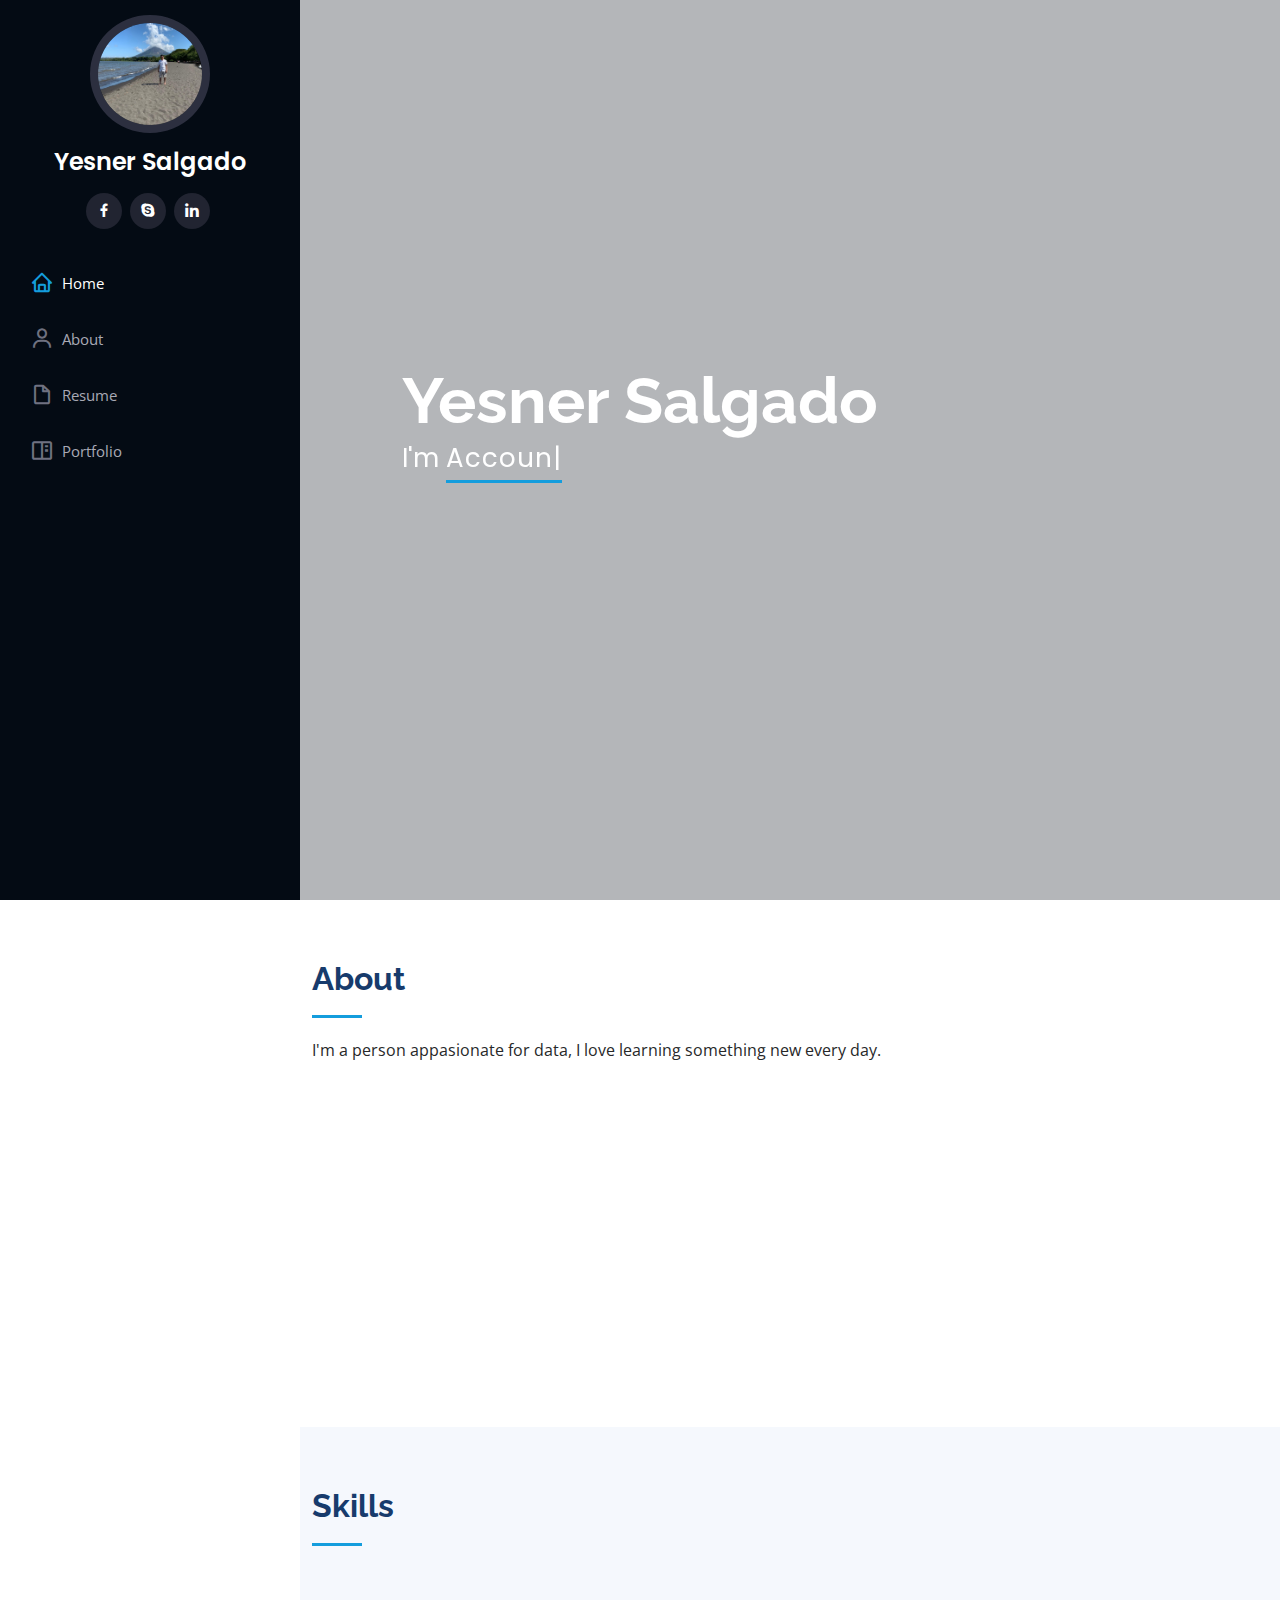
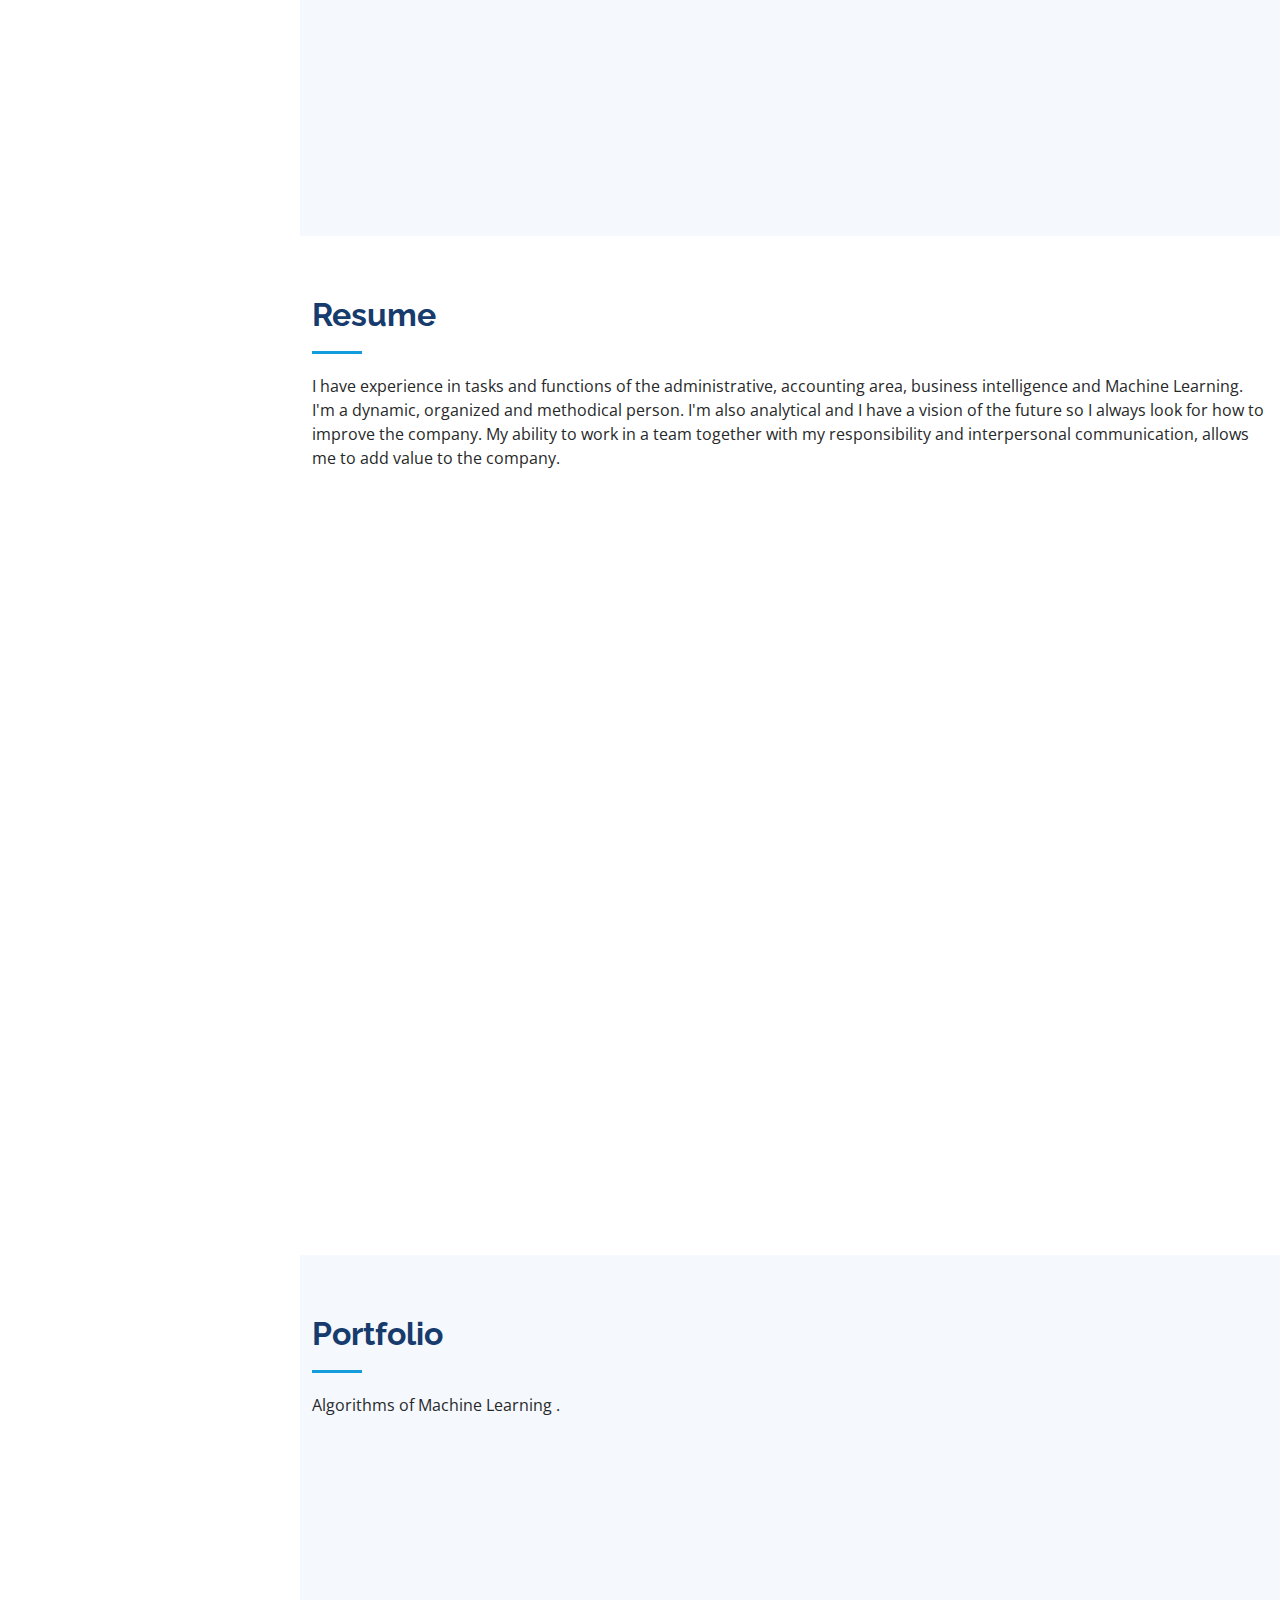
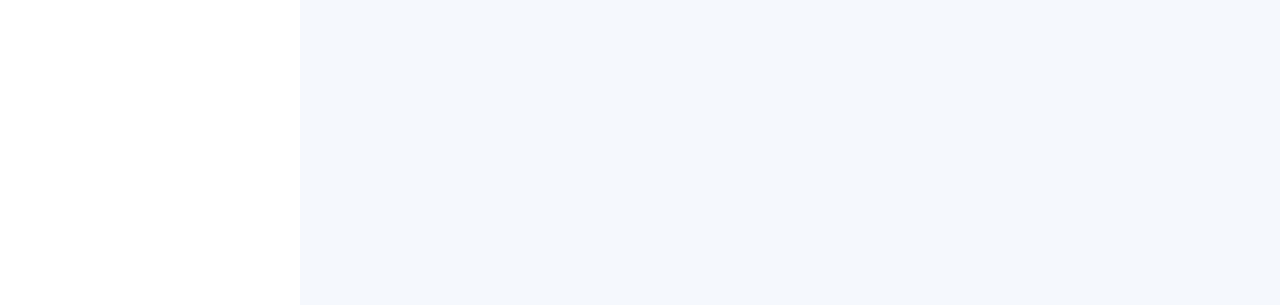
==== index.html @ 68cb4b1d "Blog updated" ====
<!DOCTYPE html>
<html lang="en">

<head>
  <meta charset="utf-8">
  <meta content="width=device-width, initial-scale=1.0" name="viewport">

  <title>Machine Learning with Yesner</title>
  <meta content="" name="description">
  <meta content="" name="keywords">

  <!-- Favicons -->
  <!-- <link href="assets/img/favicon.png" rel="icon">
  <link href="assets/img/apple-touch-icon.png" rel="apple-touch-icon"> -->

  <!-- Google Fonts -->
  <link href="https://fonts.googleapis.com/css?family=Open+Sans:300,300i,400,400i,600,600i,700,700i|Raleway:300,300i,400,400i,500,500i,600,600i,700,700i|Poppins:300,300i,400,400i,500,500i,600,600i,700,700i" rel="stylesheet">

  <!-- Vendor CSS Files -->
  <link href="assets/vendor/aos/aos.css" rel="stylesheet">
  <link href="assets/vendor/bootstrap/css/bootstrap.min.css" rel="stylesheet">
  <link href="assets/vendor/bootstrap-icons/bootstrap-icons.css" rel="stylesheet">
  <link href="assets/vendor/boxicons/css/boxicons.min.css" rel="stylesheet">
  <link href="assets/vendor/glightbox/css/glightbox.min.css" rel="stylesheet">
  <link href="assets/vendor/swiper/swiper-bundle.min.css" rel="stylesheet">

  <!-- Template Main CSS File -->
  <link href="assets/css/style.css" rel="stylesheet">

  <!-- =======================================================
  * Template Name: iPortfolio - v3.7.0
  * Template URL: https://bootstrapmade.com/iportfolio-bootstrap-portfolio-websites-template/
  * Author: BootstrapMade.com
  * License: https://bootstrapmade.com/license/
  ======================================================== -->
</head>

<body>

  <!-- ======= Mobile nav toggle button ======= -->
  <i class="bi bi-list mobile-nav-toggle d-xl-none"></i>

  <!-- ======= Header ======= -->
  <header id="header">
    <div class="d-flex flex-column">

      <div class="profile">
        <img src="assets/img/02.jpg" alt="" class="img-fluid rounded-circle">
        <h1 class="text-light"><a href="index.html">Yesner Salgado</a></h1>
        <div class="social-links mt-3 text-center">
          <!-- <a href="#" class="twitter"><i class="bx bxl-twitter"></i></a> -->
          <a href="https://www.facebook.com/yesalgad/" target="_blank" class="facebook"><i class="bx bxl-facebook"></i></a>
          <!-- <a href="#" class="instagram"><i class="bx bxl-instagram"></i></a> -->
          <a href="live:yesalgado_1" target="_blank" class="google-plus"><i class="bx bxl-skype"></i></a>
          <a href="https://www.linkedin.com/in/yesner-salgado" target="_blank" class="linkedin"><i class="bx bxl-linkedin"></i></a>
        </div>
      </div>

      <nav id="navbar" class="nav-menu navbar">
        <ul>
          <li><a href="#hero" class="nav-link scrollto active"><i class="bx bx-home"></i> <span>Home</span></a></li>
          <li><a href="#about" class="nav-link scrollto"><i class="bx bx-user"></i> <span>About</span></a></li>
          <li><a href="#resume" class="nav-link scrollto"><i class="bx bx-file-blank"></i> <span>Resume</span></a></li>
          <li><a href="#portfolio" class="nav-link scrollto"><i class="bx bx-book-content"></i> <span>Portfolio</span></a></li>
          <!-- <li><a href="#services" class="nav-link scrollto"><i class="bx bx-server"></i> <span>Services</span></a></li> -->
          <!-- <li><a href="#contact" class="nav-link scrollto"><i class="bx bx-envelope"></i> <span>Contact</span></a></li> -->
        </ul>
      </nav><!-- .nav-menu -->
    </div>
  </header><!-- End Header -->

  <!-- ======= Hero Section ======= -->
  <section id="hero" class="d-flex flex-column justify-content-center align-items-center">
    <div class="hero-container" data-aos="fade-in">
      <h1>Yesner Salgado</h1>
      <p>I'm <span class="typed" data-typed-items="Accountant, Data Analyst, Data Scientist Jr"></span></p>
    </div>
  </section><!-- End Hero -->

  <main id="main">

    <!-- ======= About Section ======= -->
    <section id="about" class="about">
      <div class="container">

        <div class="section-title">
          <h2>About</h2>
          <p>I'm a person appasionate for data, I love learning something new every day.</p>
        </div>

        <div class="row">
          <div class="col-lg-4" data-aos="fade-right">
            <img src="assets/img/01.jpg" class="img-fluid" alt="">
          </div>
          <div class="col-lg-8 pt-4 pt-lg-0 content" data-aos="fade-left">
            <h3>Accountant, Data Analyst &amp; Web Developer.</h3>
            <!-- <p class="fst-italic">
              Lorem ipsum dolor sit amet, consectetur adipiscing elit, sed do eiusmod tempor incididunt ut labore et dolore
              magna aliqua.
            </p> -->
            <div class="row">
              <div class="col-lg-6">
                <ul>
                  <!-- <li><i class="bi bi-chevron-right"></i> <strong>Birthday:</strong> <span>1 May 1995</span></li> -->
                  <li><i class="bi bi-chevron-right"></i> <strong>Website:</strong> <span>yesner.github.io/MachineLearning/</span></li>
                  <li><i class="bi bi-chevron-right"></i> <strong>Phone:</strong> <span>+505 57165897</span></li>
                  <li><i class="bi bi-chevron-right"></i> <strong>City:</strong> <span>El Rama, Nicaragua</span></li>
                </ul>
              </div>
              <div class="col-lg-6">
                <ul>
                  <!-- <li><i class="bi bi-chevron-right"></i> <strong>Age:</strong> <span>30</span></li> -->
                  <li><i class="bi bi-chevron-right"></i> <strong>Degree:</strong> <span>Master</span></li>
                  <li><i class="bi bi-chevron-right"></i> <strong>Email:</strong> <span>yesalgado@hotmail.es</span></li>
                  <li><i class="bi bi-chevron-right"></i> <strong>Freelance:</strong> <span>Available</span></li>
                </ul>
              </div>
            </div>
           
          </div>
        </div>

      </div>
    </section><!-- End About Section -->

  
    <!-- ======= Skills Section ======= -->
    <section id="skills" class="skills section-bg">
      <div class="container">

        <div class="section-title">
          <h2>Skills</h2>
          <!-- <p>Magnam dolores commodi suscipit. Necessitatibus eius consequatur ex aliquid fuga eum quidem. Sit sint consectetur velit. Quisquam quos quisquam cupiditate. Et nemo qui impedit suscipit alias ea. Quia fugiat sit in iste officiis commodi quidem hic quas.</p> -->
        </div>

        <div class="row skills-content">

          <div class="col-lg-6" data-aos="fade-up">

            <div class="progress">
              <span class="skill">HTML <i class="val">100%</i></span>
              <div class="progress-bar-wrap">
                <div class="progress-bar" role="progressbar" aria-valuenow="100" aria-valuemin="0" aria-valuemax="100"></div>
              </div>
            </div>

            <div class="progress">
              <span class="skill">CSS <i class="val">90%</i></span>
              <div class="progress-bar-wrap">
                <div class="progress-bar" role="progressbar" aria-valuenow="90" aria-valuemin="0" aria-valuemax="100"></div>
              </div>
            </div>

            <div class="progress">
              <span class="skill">JavaScript <i class="val">75%</i></span>
              <div class="progress-bar-wrap">
                <div class="progress-bar" role="progressbar" aria-valuenow="75" aria-valuemin="0" aria-valuemax="100"></div>
              </div>
            </div>

          </div>

          <div class="col-lg-6" data-aos="fade-up" data-aos-delay="100">

            <div class="progress">
              <span class="skill">PHP <i class="val">75%</i></span>
              <div class="progress-bar-wrap">
                <div class="progress-bar" role="progressbar" aria-valuenow="75" aria-valuemin="0" aria-valuemax="100"></div>
              </div>
            </div>

            <div class="progress">
              <span class="skill">Python <i class="val">75%</i></span>
              <div class="progress-bar-wrap">
                <div class="progress-bar" role="progressbar" aria-valuenow="75" aria-valuemin="0" aria-valuemax="100"></div>
              </div>
            </div>

            <div class="progress">
              <span class="skill">C# <i class="val">75%</i></span>
              <div class="progress-bar-wrap">
                <div class="progress-bar" role="progressbar" aria-valuenow="75" aria-valuemin="0" aria-valuemax="100"></div>
              </div>
            </div>

          </div>

        </div>

      </div>
    </section><!-- End Skills Section -->

    <!-- ======= Resume Section ======= -->
    <section id="resume" class="resume">
      <div class="container">

        <div class="section-title">
          <h2>Resume</h2>
          <p>I have experience in tasks and functions of the administrative, accounting area, business intelligence and Machine Learning. I'm a dynamic, organized and methodical person. I'm also analytical and I have a vision of the future so I always look for how to improve the company. My ability to work in a team together with my responsibility and interpersonal communication, allows me to add value to the company.</p>
        </div>

        <div class="row">
          <div class="col-lg-6" data-aos="fade-up">


            <h3 class="resume-title">Education</h3>
            <div class="resume-item">
              <h4>System's Engineery</h4>
              <h5>2021 - Present</h5>
              <p><em>Universidad Nacional de Ingenieria, Nic</em></p>
              <!-- <p>Quia nobis sequi est occaecati aut. Repudiandae et iusto quae reiciendis et quis Eius vel ratione eius unde vitae rerum voluptates asperiores voluptatem Earum molestiae consequatur neque etlon sader mart dila</p> -->
            </div>
            <div class="resume-item">
              <h4>Posgraduate degree of Artificial Intelligence</h4>
              <h5>2021 - Present</h5>
              <p><em>Universidad Nacional de Ingenieria, Nic</em></p>
              <!-- <p>Quia nobis sequi est occaecati aut. Repudiandae et iusto quae reiciendis et quis Eius vel ratione eius unde vitae rerum voluptates asperiores voluptatem Earum molestiae consequatur neque etlon sader mart dila</p> -->
            </div>
            <div class="resume-item">
              <h4>Web Development</h4>
              <h5>2020 - Present</h5>
              <p><em>Universidad Autonoma de Nicaragua, Nic</em></p>
              <!-- <p>Quia nobis sequi est occaecati aut. Repudiandae et iusto quae reiciendis et quis Eius vel ratione eius unde vitae rerum voluptates asperiores voluptatem Earum molestiae consequatur neque etlon sader mart dila</p> -->
            </div>
            <div class="resume-item">
              <h4>Master of Accounting &amp; Audit</h4>
              <h5>2018 - 2018</h5>
              <p><em>Universidad Martin Lutero, Nic</em></p>
              <!-- <p>Qui deserunt veniam. Et sed aliquam labore tempore sed quisquam iusto autem sit. Ea vero voluptatum qui ut dignissimos deleniti nerada porti sand markend</p> -->
            </div>
            <div class="resume-item">
              <h4>Licenciate degree of Accounting &amp; Finance</h4>
              <h5>2012 - 2017</h5>
              <p><em>Bluefields Indian &amp; Caribbean University, Nic </em></p>
              <!-- <p>Qui deserunt veniam. Et sed aliquam labore tempore sed quisquam iusto autem sit. Ea vero voluptatum qui ut dignissimos deleniti nerada porti sand markend</p> -->
            </div>
       
          </div>
          <div class="col-lg-6" data-aos="fade-up" data-aos-delay="100">
            <h3 class="resume-title">Professional Experience</h3>
            <div class="resume-item">
              <h4>Chief Accountant</h4>
              <h5>2018 - Present</h5>
              <p><em>Empresa Portuaria Nacional, Nic</em></p>
              <ul>
                <!-- <li>Lead in the design, development, and implementation of the graphic, layout, and production communication materials</li>
                <li>Delegate tasks to the 7 members of the design team and provide counsel on all aspects of the project. </li>
                <li>Supervise the assessment of all graphic materials in order to ensure quality and accuracy of the design</li>
                <li>Oversee the efficient use of production project budgets ranging from $2,000 - $25,000</li> -->
              </ul>
            </div>
            <div class="resume-item">
              <h4>Accountant Analyst</h4>
              <h5>2015 - 2018</h5>
              <p><em>Empresa Portuaria Nacional, Nic</em></p>
              <ul>
                <!-- <li>Developed numerous marketing programs (logos, brochures,infographics, presentations, and advertisements).</li>
                <li>Managed up to 5 projects or tasks at a given time while under pressure</li>
                <li>Recommended and consulted with clients on the most appropriate graphic design</li>
                <li>Created 4+ design presentations and proposals a month for clients and account managers</li> -->
              </ul>
            </div>
          </div>
        </div>

      </div>
    </section><!-- End Resume Section -->

    <!-- ======= Portfolio Section ======= -->
    <section id="portfolio" class="portfolio section-bg">
      <div class="container">

        <div class="section-title">
          <h2>Portfolio</h2>
          <p> Algorithms of Machine Learning .</p>
        </div>

        <div class="row portfolio-container" data-aos="fade-up" data-aos-delay="100">

          <div class="col-lg-4 col-md-6 portfolio-item filter-web">
            <div class="portfolio-wrap">
              <center><p>Implementation of a regression algorithm</p></center>
              <img src="assets/img/portfolio/01.jpg" class="img-fluid" alt="">
              <div class="portfolio-links">
                <a href="assets/img/portfolio/01.jpg" data-gallery="portfolioGallery" class="portfolio-lightbox" title="Regression"><i class="bx bx-plus"></i></a>
                <a href="Algorithm/Price_Airline.html" target="_blank" title="More Details"><i class="bx bx-link"></i></a>
              </div>
            </div>
          </div>

          <div class="col-lg-4 col-md-6 portfolio-item filter-web">
            <div class="portfolio-wrap">
              <center><p>Implementation of a classification algorithm</p></center>
              <img src="assets/img/portfolio/01.jpg" class="img-fluid" alt="">
              <div class="portfolio-links">
                <a href="assets/img/portfolio/01.jpg" data-gallery="portfolioGallery" class="portfolio-lightbox" title="Classification"><i class="bx bx-plus"></i></a>
                <a href="Algorithm/Satisfaction_customer.html" target="_blank" title="More Details"><i class="bx bx-link"></i></a>
              </div>
            </div>
          </div>

          <div class="col-lg-4 col-md-6 portfolio-item filter-web">
            <div class="portfolio-wrap">
              <center><p>Implementation of a clustering algorithm</p></center>
              <img src="assets/img/portfolio/01.jpg" class="img-fluid" alt="">
              <div class="portfolio-links">
                <a href="assets/img/portfolio/01.jpg" data-gallery="portfolioGallery" class="portfolio-lightbox" title="Clustering"><i class="bx bx-plus"></i></a>
                <a href="Algorithm/Dresses_Attribute_Sales.html" target="_blank" title="More Details"><i class="bx bx-link"></i></a>
              </div>
            </div>
          </div>

         

      </div>
    </div>
    </section><!-- End Portfolio Section -->


  

  </main><!-- End #main -->

  <!-- ======= Footer ======= -->
  <footer id="footer">
    <div class="container">
      <div class="copyright">
        <!-- &copy; Copyright <strong><span>iPortfolio</span></strong> -->
      </div>
      <div class="credits">
        <!-- All the links in the footer should remain intact. -->
        <!-- You can delete the links only if you purchased the pro version. -->
        <!-- Licensing information: https://bootstrapmade.com/license/ -->
        <!-- Purchase the pro version with working PHP/AJAX contact form: https://bootstrapmade.com/iportfolio-bootstrap-portfolio-websites-template/ -->
        <!-- Designed by <a href="https://bootstrapmade.com/">BootstrapMade</a> -->
      </div>
    </div>
  </footer><!-- End  Footer -->

  <a href="#" class="back-to-top d-flex align-items-center justify-content-center"><i class="bi bi-arrow-up-short"></i></a>

  <!-- Vendor JS Files -->
  <script src="assets/vendor/purecounter/purecounter.js"></script>
  <script src="assets/vendor/aos/aos.js"></script>
  <script src="assets/vendor/bootstrap/js/bootstrap.bundle.min.js"></script>
  <script src="assets/vendor/glightbox/js/glightbox.min.js"></script>
  <script src="assets/vendor/isotope-layout/isotope.pkgd.min.js"></script>
  <script src="assets/vendor/swiper/swiper-bundle.min.js"></script>
  <script src="assets/vendor/typed.js/typed.min.js"></script>
  <script src="assets/vendor/waypoints/noframework.waypoints.js"></script>
  <script src="assets/vendor/php-email-form/validate.js"></script>

  <!-- Template Main JS File -->
  <script src="assets/js/main.js"></script>

</body>

</html>
---- assets/css/style.css ----
/**
* Template Name: iPortfolio - v3.7.0
* Template URL: https://bootstrapmade.com/iportfolio-bootstrap-portfolio-websites-template/
* Author: BootstrapMade.com
* License: https://bootstrapmade.com/license/
*/

/*--------------------------------------------------------------
# General
--------------------------------------------------------------*/
body {
  font-family: "Open Sans", sans-serif;
  color: #272829;
}

a {
  color: #149ddd;
  text-decoration: none;
}

a:hover {
  color: #37b3ed;
  text-decoration: none;
}

h1, h2, h3, h4, h5, h6 {
  font-family: "Raleway", sans-serif;
}

/*--------------------------------------------------------------
# Back to top button
--------------------------------------------------------------*/
.back-to-top {
  position: fixed;
  visibility: hidden;
  opacity: 0;
  right: 15px;
  bottom: 15px;
  z-index: 996;
  background: #149ddd;
  width: 40px;
  height: 40px;
  border-radius: 50px;
  transition: all 0.4s;
}
.back-to-top i {
  font-size: 28px;
  color: #fff;
  line-height: 0;
}
.back-to-top:hover {
  background: #2eafec;
  color: #fff;
}
.back-to-top.active {
  visibility: visible;
  opacity: 1;
}

/*--------------------------------------------------------------
# Header
--------------------------------------------------------------*/
#header {
  position: fixed;
  top: 0;
  left: 0;
  bottom: 0;
  width: 300px;
  transition: all ease-in-out 0.5s;
  z-index: 9997;
  transition: all 0.5s;
  padding: 0 15px;
  background: #040b14;
  overflow-y: auto;
}
#header .profile img {
  margin: 15px auto;
  display: block;
  width: 120px;
  border: 8px solid #2c2f3f;
}
#header .profile h1 {
  font-size: 24px;
  margin: 0;
  padding: 0;
  font-weight: 600;
  -moz-text-align-last: center;
  text-align-last: center;
  font-family: "Poppins", sans-serif;
}
#header .profile h1 a, #header .profile h1 a:hover {
  color: #fff;
  text-decoration: none;
}
#header .profile .social-links a {
  font-size: 18px;
  display: inline-block;
  background: #212431;
  color: #fff;
  line-height: 1;
  padding: 8px 0;
  margin-right: 4px;
  border-radius: 50%;
  text-align: center;
  width: 36px;
  height: 36px;
  transition: 0.3s;
}
#header .profile .social-links a:hover {
  background: #149ddd;
  color: #fff;
  text-decoration: none;
}

#main {
  margin-left: 300px;
}

@media (max-width: 1199px) {
  #header {
    left: -300px;
  }

  #main {
    margin-left: 0;
  }
}
/*--------------------------------------------------------------
# Navigation Menu
--------------------------------------------------------------*/
/* Desktop Navigation */
.nav-menu {
  padding: 30px 0 0 0;
}
.nav-menu * {
  margin: 0;
  padding: 0;
  list-style: none;
}
.nav-menu > ul > li {
  position: relative;
  white-space: nowrap;
}
.nav-menu a, .nav-menu a:focus {
  display: flex;
  align-items: center;
  color: #a8a9b4;
  padding: 12px 15px;
  margin-bottom: 8px;
  transition: 0.3s;
  font-size: 15px;
}
.nav-menu a i, .nav-menu a:focus i {
  font-size: 24px;
  padding-right: 8px;
  color: #6f7180;
}
.nav-menu a:hover, .nav-menu .active, .nav-menu .active:focus, .nav-menu li:hover > a {
  text-decoration: none;
  color: #fff;
}
.nav-menu a:hover i, .nav-menu .active i, .nav-menu .active:focus i, .nav-menu li:hover > a i {
  color: #149ddd;
}

/* Mobile Navigation */
.mobile-nav-toggle {
  position: fixed;
  right: 15px;
  top: 15px;
  z-index: 9998;
  border: 0;
  font-size: 24px;
  transition: all 0.4s;
  outline: none !important;
  background-color: #149ddd;
  color: #fff;
  width: 40px;
  height: 40px;
  display: inline-flex;
  align-items: center;
  justify-content: center;
  line-height: 0;
  border-radius: 50px;
  cursor: pointer;
}

.mobile-nav-active {
  overflow: hidden;
}
.mobile-nav-active #header {
  left: 0;
}

/*--------------------------------------------------------------
# Hero Section
--------------------------------------------------------------*/
#hero {
  width: 100%;
  height: 100vh;
  background: url("https://s27389.pcdn.co/wp-content/uploads/2021/07/how-smarter-data-analysis-can-transform-financial-planning.jpeg.optimal.jpeg"); 
  background-size: cover;
}
#hero:before {
  content: "";
  background: rgba(5, 13, 24, 0.3);
  position: absolute;
  bottom: 0;
  top: 0;
  left: 0;
  right: 0;
  z-index: 1;
}
#hero .hero-container {
  position: relative;
  z-index: 2;
  min-width: 300px;
}
#hero h1 {
  margin: 0 0 10px 0;
  font-size: 64px;
  font-weight: 700;
  line-height: 56px;
  color: #fff;
}
#hero p {
  color: #fff;
  margin-bottom: 50px;
  font-size: 26px;
  font-family: "Poppins", sans-serif;
}
#hero p span {
  color: #fff;
  padding-bottom: 4px;
  letter-spacing: 1px;
  border-bottom: 3px solid #149ddd;
}
@media (min-width: 1024px) {
  #hero {
    background-attachment: fixed;
  }
}
@media (max-width: 768px) {
  #hero h1 {
    font-size: 28px;
    line-height: 36px;
  }
  #hero h2 {
    font-size: 18px;
    line-height: 24px;
    margin-bottom: 30px;
  }
}

/*--------------------------------------------------------------
# Sections General
--------------------------------------------------------------*/
section {
  padding: 60px 0;
  overflow: hidden;
}

.section-bg {
  background: #f5f8fd;
}

.section-title {
  padding-bottom: 30px;
}
.section-title h2 {
  font-size: 32px;
  font-weight: bold;
  margin-bottom: 20px;
  padding-bottom: 20px;
  position: relative;
  color: #173b6c;
}
.section-title h2::after {
  content: "";
  position: absolute;
  display: block;
  width: 50px;
  height: 3px;
  background: #149ddd;
  bottom: 0;
  left: 0;
}
.section-title p {
  margin-bottom: 0;
}

/*--------------------------------------------------------------
# About
--------------------------------------------------------------*/
.about .content h3 {
  font-weight: 700;
  font-size: 26px;
  color: #173b6c;
}
.about .content ul {
  list-style: none;
  padding: 0;
}
.about .content ul li {
  margin-bottom: 20px;
  display: flex;
  align-items: center;
}
.about .content ul strong {
  margin-right: 10px;
}
.about .content ul i {
  font-size: 16px;
  margin-right: 5px;
  color: #149ddd;
  line-height: 0;
}
.about .content p:last-child {
  margin-bottom: 0;
}

/*--------------------------------------------------------------
# Facts
--------------------------------------------------------------*/
.facts {
  padding-bottom: 30px;
}
.facts .count-box {
  padding: 30px;
  width: 100%;
}
.facts .count-box i {
  display: block;
  font-size: 44px;
  color: #149ddd;
  float: left;
  line-height: 0;
}
.facts .count-box span {
  font-size: 48px;
  line-height: 40px;
  display: block;
  font-weight: 700;
  color: #050d18;
  margin-left: 60px;
}
.facts .count-box p {
  padding: 15px 0 0 0;
  margin: 0 0 0 60px;
  font-family: "Raleway", sans-serif;
  font-size: 14px;
  color: #122f57;
}
.facts .count-box a {
  font-weight: 600;
  display: block;
  margin-top: 20px;
  color: #122f57;
  font-size: 15px;
  font-family: "Poppins", sans-serif;
  transition: ease-in-out 0.3s;
}
.facts .count-box a:hover {
  color: #1f5297;
}

/*--------------------------------------------------------------
# Akills
--------------------------------------------------------------*/
.skills .progress {
  height: 60px;
  display: block;
  background: none;
  border-radius: 0;
}
.skills .progress .skill {
  padding: 0;
  margin: 0 0 6px 0;
  text-transform: uppercase;
  display: block;
  font-weight: 600;
  font-family: "Poppins", sans-serif;
  color: #050d18;
}
.skills .progress .skill .val {
  float: right;
  font-style: normal;
}
.skills .progress-bar-wrap {
  background: #dce8f8;
  height: 10px;
}
.skills .progress-bar {
  width: 1px;
  height: 10px;
  transition: 0.9s;
  background-color: #149ddd;
}

/*--------------------------------------------------------------
# Resume
--------------------------------------------------------------*/
.resume .resume-title {
  font-size: 26px;
  font-weight: 700;
  margin-top: 20px;
  margin-bottom: 20px;
  color: #050d18;
}
.resume .resume-item {
  padding: 0 0 20px 20px;
  margin-top: -2px;
  border-left: 2px solid #1f5297;
  position: relative;
}
.resume .resume-item h4 {
  line-height: 18px;
  font-size: 18px;
  font-weight: 600;
  text-transform: uppercase;
  font-family: "Poppins", sans-serif;
  color: #050d18;
  margin-bottom: 10px;
}
.resume .resume-item h5 {
  font-size: 16px;
  background: #e4edf9;
  padding: 5px 15px;
  display: inline-block;
  font-weight: 600;
  margin-bottom: 10px;
}
.resume .resume-item ul {
  padding-left: 20px;
}
.resume .resume-item ul li {
  padding-bottom: 10px;
}
.resume .resume-item:last-child {
  padding-bottom: 0;
}
.resume .resume-item::before {
  content: "";
  position: absolute;
  width: 16px;
  height: 16px;
  border-radius: 50px;
  left: -9px;
  top: 0;
  background: #fff;
  border: 2px solid #1f5297;
}

/*--------------------------------------------------------------
# Portfolio
--------------------------------------------------------------*/
.portfolio .portfolio-item {
  margin-bottom: 30px;
}
.portfolio #portfolio-flters {
  padding: 0;
  margin: 0 auto 35px auto;
  list-style: none;
  text-align: center;
  background: #fff;
  border-radius: 50px;
  padding: 2px 15px;
}
.portfolio #portfolio-flters li {
  cursor: pointer;
  display: inline-block;
  padding: 10px 15px 8px 15px;
  font-size: 14px;
  font-weight: 600;
  line-height: 1;
  text-transform: uppercase;
  color: #272829;
  margin-bottom: 5px;
  transition: all 0.3s ease-in-out;
}
.portfolio #portfolio-flters li:hover, .portfolio #portfolio-flters li.filter-active {
  color: #149ddd;
}
.portfolio #portfolio-flters li:last-child {
  margin-right: 0;
}
.portfolio .portfolio-wrap {
  transition: 0.3s;
  position: relative;
  overflow: hidden;
  z-index: 1;
}
.portfolio .portfolio-wrap::before {
  content: "";
  background: rgba(255, 255, 255, 0.5);
  position: absolute;
  left: 0;
  right: 0;
  top: 0;
  bottom: 0;
  transition: all ease-in-out 0.3s;
  z-index: 2;
  opacity: 0;
}
.portfolio .portfolio-wrap .portfolio-links {
  opacity: 1;
  left: 0;
  right: 0;
  bottom: -60px;
  z-index: 3;
  position: absolute;
  transition: all ease-in-out 0.3s;
  display: flex;
  justify-content: center;
}
.portfolio .portfolio-wrap .portfolio-links a {
  color: #fff;
  font-size: 28px;
  text-align: center;
  background: rgba(20, 157, 221, 0.75);
  transition: 0.3s;
  width: 50%;
}
.portfolio .portfolio-wrap .portfolio-links a:hover {
  background: rgba(20, 157, 221, 0.95);
}
.portfolio .portfolio-wrap .portfolio-links a + a {
  border-left: 1px solid #37b3ed;
}
.portfolio .portfolio-wrap:hover::before {
  top: 0;
  left: 0;
  right: 0;
  bottom: 0;
  opacity: 1;
}
.portfolio .portfolio-wrap:hover .portfolio-links {
  opacity: 1;
  bottom: 0;
}

/*--------------------------------------------------------------
# Portfolio Details
--------------------------------------------------------------*/
.portfolio-details {
  padding-top: 40px;
}
.portfolio-details .portfolio-details-slider img {
  width: 100%;
}
.portfolio-details .portfolio-details-slider .swiper-pagination {
  margin-top: 20px;
  position: relative;
}
.portfolio-details .portfolio-details-slider .swiper-pagination .swiper-pagination-bullet {
  width: 12px;
  height: 12px;
  background-color: #fff;
  opacity: 1;
  border: 1px solid #149ddd;
}
.portfolio-details .portfolio-details-slider .swiper-pagination .swiper-pagination-bullet-active {
  background-color: #149ddd;
}
.portfolio-details .portfolio-info {
  padding: 30px;
  box-shadow: 0px 0 30px rgba(5, 13, 24, 0.08);
}
.portfolio-details .portfolio-info h3 {
  font-size: 22px;
  font-weight: 700;
  margin-bottom: 20px;
  padding-bottom: 20px;
  border-bottom: 1px solid #eee;
}
.portfolio-details .portfolio-info ul {
  list-style: none;
  padding: 0;
  font-size: 15px;
}
.portfolio-details .portfolio-info ul li + li {
  margin-top: 10px;
}
.portfolio-details .portfolio-description {
  padding-top: 30px;
}
.portfolio-details .portfolio-description h2 {
  font-size: 26px;
  font-weight: 700;
  margin-bottom: 20px;
}
.portfolio-details .portfolio-description p {
  padding: 0;
}

/*--------------------------------------------------------------
# Services
--------------------------------------------------------------*/
.services .icon-box {
  margin-bottom: 20px;
}
.services .icon {
  float: left;
  display: flex;
  align-items: center;
  justify-content: center;
  width: 54px;
  height: 54px;
  background: #149ddd;
  border-radius: 50%;
  transition: 0.5s;
  border: 1px solid #149ddd;
}
.services .icon i {
  color: #fff;
  font-size: 24px;
  line-height: 0;
}
.services .icon-box:hover .icon {
  background: #fff;
}
.services .icon-box:hover .icon i {
  color: #149ddd;
}
.services .title {
  margin-left: 80px;
  font-weight: 700;
  margin-bottom: 15px;
  font-size: 18px;
}
.services .title a {
  color: #343a40;
}
.services .title a:hover {
  color: #149ddd;
}
.services .description {
  margin-left: 80px;
  line-height: 24px;
  font-size: 14px;
}

/*--------------------------------------------------------------
# Testimonials
--------------------------------------------------------------*/
.testimonials .testimonials-carousel, .testimonials .testimonials-slider {
  overflow: hidden;
}
.testimonials .testimonial-item {
  box-sizing: content-box;
  text-align: center;
  min-height: 320px;
}
.testimonials .testimonial-item .testimonial-img {
  width: 90px;
  border-radius: 50%;
  margin: 0 auto;
}
.testimonials .testimonial-item h3 {
  font-size: 18px;
  font-weight: bold;
  margin: 10px 0 5px 0;
  color: #111;
}
.testimonials .testimonial-item h4 {
  font-size: 14px;
  color: #999;
  margin: 0;
}
.testimonials .testimonial-item .quote-icon-left, .testimonials .testimonial-item .quote-icon-right {
  color: #c3e8fa;
  font-size: 26px;
}
.testimonials .testimonial-item .quote-icon-left {
  display: inline-block;
  left: -5px;
  position: relative;
}
.testimonials .testimonial-item .quote-icon-right {
  display: inline-block;
  right: -5px;
  position: relative;
  top: 10px;
}
.testimonials .testimonial-item p {
  font-style: italic;
  margin: 0 15px 15px 15px;
  padding: 20px;
  background: #fff;
  position: relative;
  margin-bottom: 35px;
  border-radius: 6px;
  box-shadow: 0px 2px 15px rgba(0, 0, 0, 0.1);
}
.testimonials .testimonial-item p::after {
  content: "";
  width: 0;
  height: 0;
  border-top: 20px solid #fff;
  border-right: 20px solid transparent;
  border-left: 20px solid transparent;
  position: absolute;
  bottom: -20px;
  left: calc(50% - 20px);
}
.testimonials .swiper-pagination {
  margin-top: 20px;
  position: relative;
}
.testimonials .swiper-pagination .swiper-pagination-bullet {
  width: 12px;
  height: 12px;
  background-color: #fff;
  opacity: 1;
  border: 1px solid #149ddd;
}
.testimonials .swiper-pagination .swiper-pagination-bullet-active {
  background-color: #149ddd;
}

/*--------------------------------------------------------------
# Contact
--------------------------------------------------------------*/
.contact {
  padding-bottom: 130px;
}
.contact .info {
  padding: 30px;
  background: #fff;
  width: 100%;
  box-shadow: 0 0 24px 0 rgba(0, 0, 0, 0.12);
}
.contact .info i {
  font-size: 20px;
  color: #149ddd;
  float: left;
  width: 44px;
  height: 44px;
  background: #dff3fc;
  display: flex;
  justify-content: center;
  align-items: center;
  border-radius: 50px;
  transition: all 0.3s ease-in-out;
}
.contact .info h4 {
  padding: 0 0 0 60px;
  font-size: 22px;
  font-weight: 600;
  margin-bottom: 5px;
  color: #050d18;
}
.contact .info p {
  padding: 0 0 10px 60px;
  margin-bottom: 20px;
  font-size: 14px;
  color: #173b6c;
}
.contact .info .email p {
  padding-top: 5px;
}
.contact .info .social-links {
  padding-left: 60px;
}
.contact .info .social-links a {
  font-size: 18px;
  display: inline-block;
  background: #333;
  color: #fff;
  line-height: 1;
  padding: 8px 0;
  border-radius: 50%;
  text-align: center;
  width: 36px;
  height: 36px;
  transition: 0.3s;
  margin-right: 10px;
}
.contact .info .social-links a:hover {
  background: #149ddd;
  color: #fff;
}
.contact .info .email:hover i, .contact .info .address:hover i, .contact .info .phone:hover i {
  background: #149ddd;
  color: #fff;
}
.contact .php-email-form {
  width: 100%;
  padding: 30px;
  background: #fff;
  box-shadow: 0 0 24px 0 rgba(0, 0, 0, 0.12);
}
.contact .php-email-form .form-group {
  padding-bottom: 8px;
}
.contact .php-email-form .validate {
  display: none;
  color: red;
  margin: 0 0 15px 0;
  font-weight: 400;
  font-size: 13px;
}
.contact .php-email-form .error-message {
  display: none;
  color: #fff;
  background: #ed3c0d;
  text-align: left;
  padding: 15px;
  font-weight: 600;
}
.contact .php-email-form .error-message br + br {
  margin-top: 25px;
}
.contact .php-email-form .sent-message {
  display: none;
  color: #fff;
  background: #18d26e;
  text-align: center;
  padding: 15px;
  font-weight: 600;
}
.contact .php-email-form .loading {
  display: none;
  background: #fff;
  text-align: center;
  padding: 15px;
}
.contact .php-email-form .loading:before {
  content: "";
  display: inline-block;
  border-radius: 50%;
  width: 24px;
  height: 24px;
  margin: 0 10px -6px 0;
  border: 3px solid #18d26e;
  border-top-color: #eee;
  -webkit-animation: animate-loading 1s linear infinite;
  animation: animate-loading 1s linear infinite;
}
.contact .php-email-form .form-group {
  margin-bottom: 15px;
}
.contact .php-email-form label {
  padding-bottom: 8px;
}
.contact .php-email-form input, .contact .php-email-form textarea {
  border-radius: 0;
  box-shadow: none;
  font-size: 14px;
}
.contact .php-email-form input {
  height: 44px;
}
.contact .php-email-form textarea {
  padding: 10px 15px;
}
.contact .php-email-form button[type=submit] {
  background: #149ddd;
  border: 0;
  padding: 10px 24px;
  color: #fff;
  transition: 0.4s;
  border-radius: 4px;
}
.contact .php-email-form button[type=submit]:hover {
  background: #37b3ed;
}
@-webkit-keyframes animate-loading {
  0% {
    transform: rotate(0deg);
  }
  100% {
    transform: rotate(360deg);
  }
}
@keyframes animate-loading {
  0% {
    transform: rotate(0deg);
  }
  100% {
    transform: rotate(360deg);
  }
}

/*--------------------------------------------------------------
# Breadcrumbs
--------------------------------------------------------------*/
.breadcrumbs {
  padding: 20px 0;
  background: #f9f9f9;
}
.breadcrumbs h2 {
  font-size: 26px;
  font-weight: 300;
}
.breadcrumbs ol {
  display: flex;
  flex-wrap: wrap;
  list-style: none;
  padding: 0;
  margin: 0;
  font-size: 15px;
}
.breadcrumbs ol li + li {
  padding-left: 10px;
}
.breadcrumbs ol li + li::before {
  display: inline-block;
  padding-right: 10px;
  color: #0e2442;
  content: "/";
}
@media (max-width: 768px) {
  .breadcrumbs .d-flex {
    display: block !important;
  }
  .breadcrumbs ol {
    display: block;
  }
  .breadcrumbs ol li {
    display: inline-block;
  }
}

/*--------------------------------------------------------------
# Footer
--------------------------------------------------------------*/
#footer {
  padding: 15px;
  color: #f4f6fd;
  font-size: 14px;
  position: fixed;
  left: 0;
  bottom: 0;
  width: 300px;
  z-index: 9999;
  background: #040b14;
}
#footer .copyright {
  text-align: center;
}
#footer .credits {
  padding-top: 5px;
  text-align: center;
  font-size: 13px;
  color: #eaebf0;
}
@media (max-width: 1199px) {
  #footer {
    position: static;
    width: auto;
    padding-right: 20px 15px;
  }
}
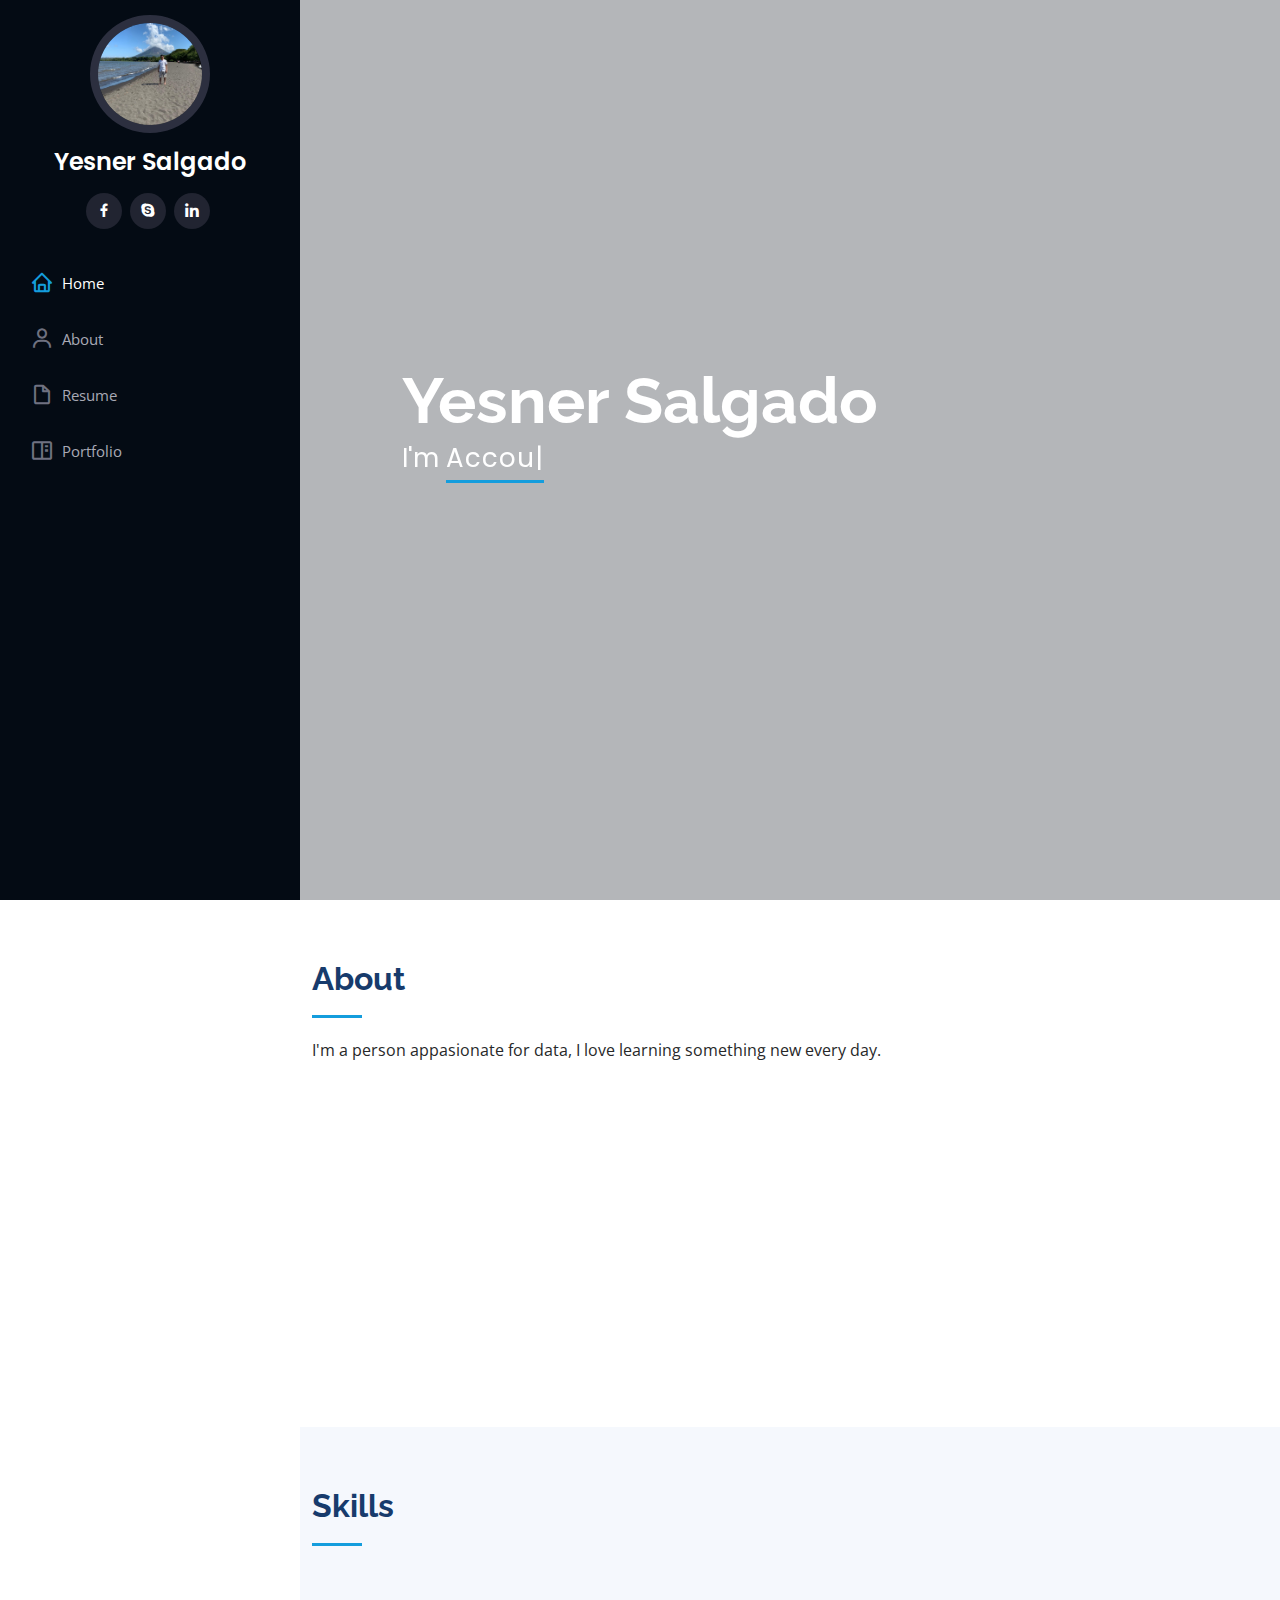
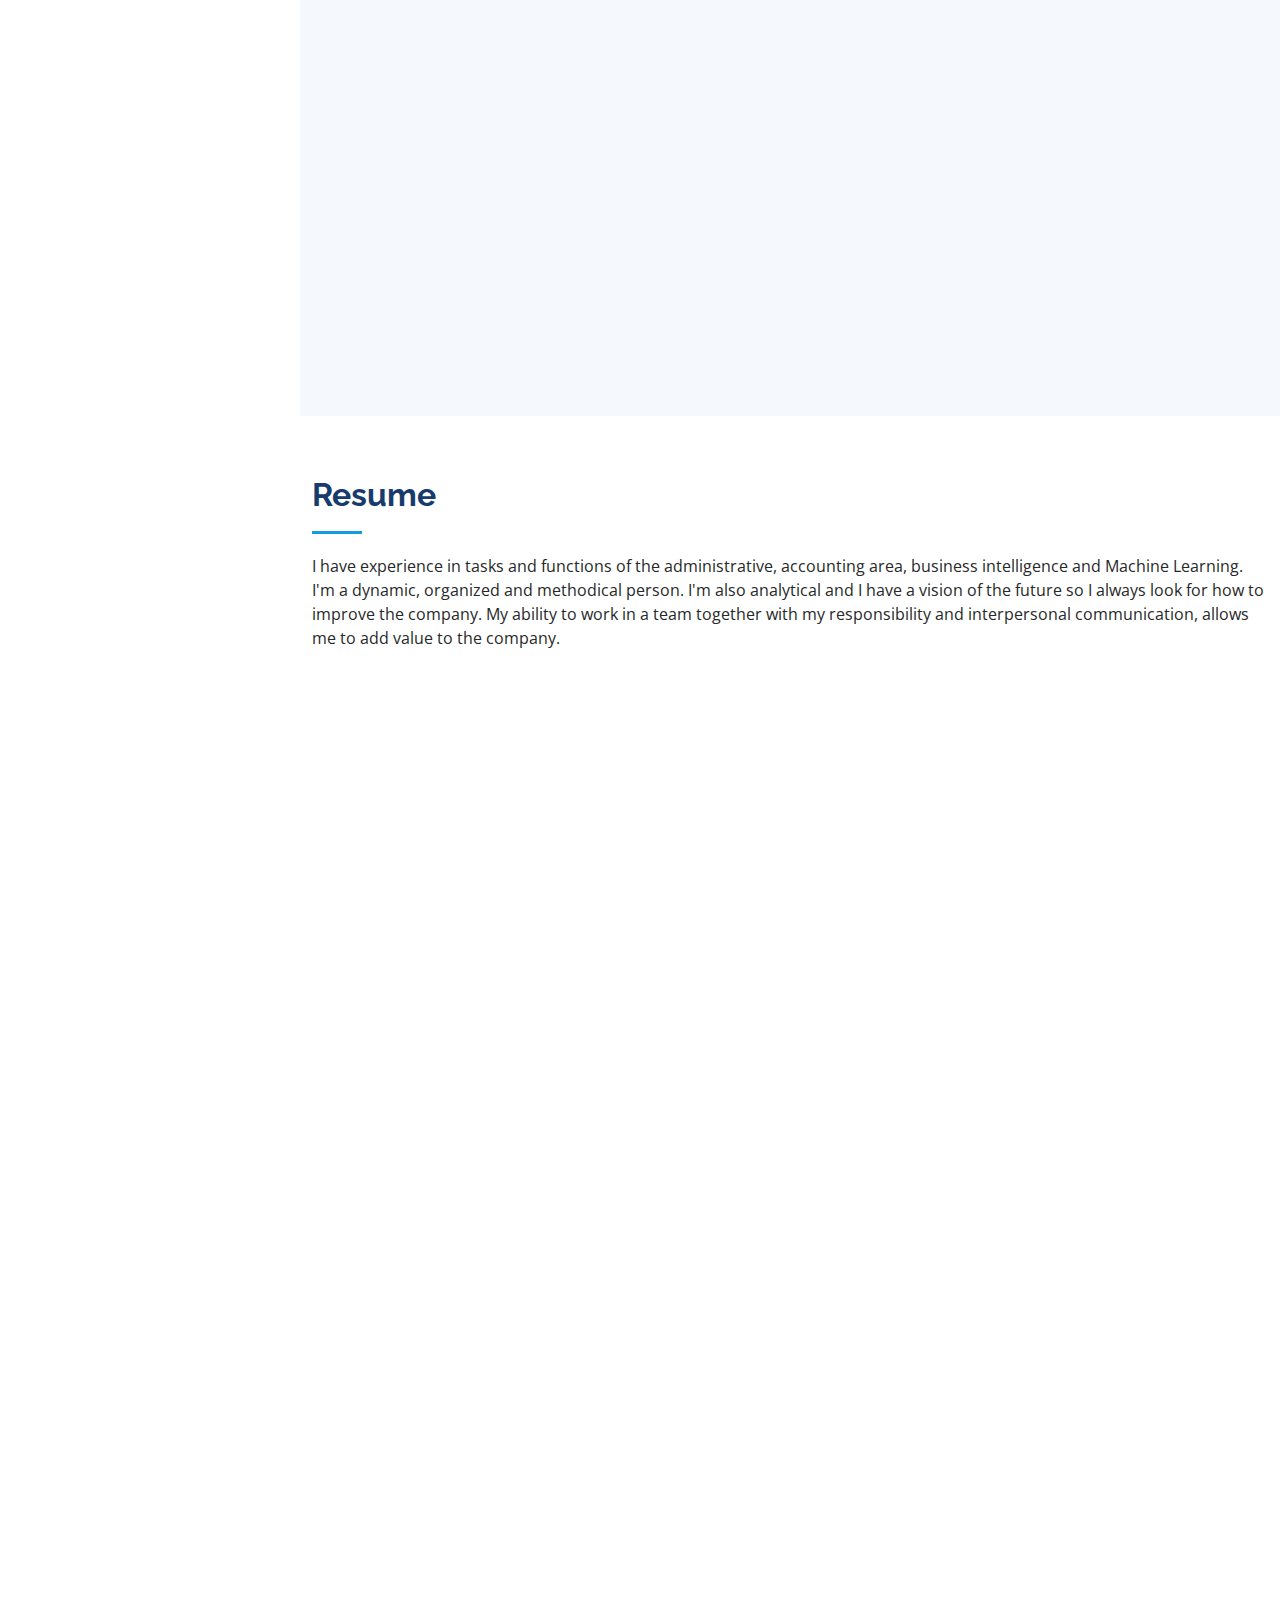
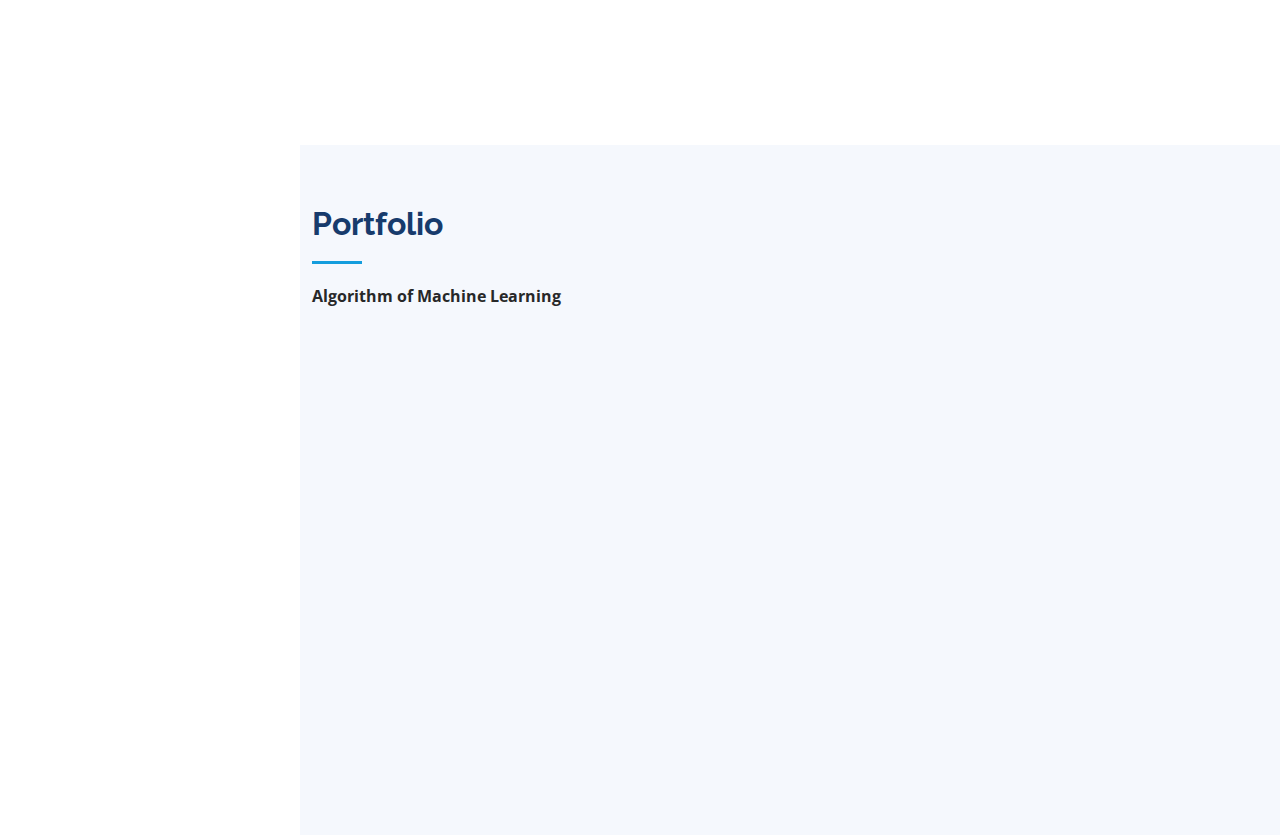
==== commit 143d75af: "Blog updated" ====
--- a/index.html
+++ b/index.html
@@ -138,23 +138,23 @@
           <div class="col-lg-6" data-aos="fade-up">
 
             <div class="progress">
-              <span class="skill">HTML <i class="val">100%</i></span>
-              <div class="progress-bar-wrap">
-                <div class="progress-bar" role="progressbar" aria-valuenow="100" aria-valuemin="0" aria-valuemax="100"></div>
-              </div>
-            </div>
-
-            <div class="progress">
-              <span class="skill">CSS <i class="val">90%</i></span>
-              <div class="progress-bar-wrap">
-                <div class="progress-bar" role="progressbar" aria-valuenow="90" aria-valuemin="0" aria-valuemax="100"></div>
-              </div>
-            </div>
-
-            <div class="progress">
-              <span class="skill">JavaScript <i class="val">75%</i></span>
-              <div class="progress-bar-wrap">
-                <div class="progress-bar" role="progressbar" aria-valuenow="75" aria-valuemin="0" aria-valuemax="100"></div>
+              <span class="skill">HTML </span>
+              <div class="progress-bar-wrap">
+                <div class="progress-bar" role="progressbar" aria-valuenow="100" aria-valuemin="0" aria-valuemax="100"></div>
+              </div>
+            </div>
+
+            <div class="progress">
+              <span class="skill">CSS </span>
+              <div class="progress-bar-wrap">
+                <div class="progress-bar" role="progressbar" aria-valuenow="100" aria-valuemin="0" aria-valuemax="100"></div>
+              </div>
+            </div>
+
+            <div class="progress">
+              <span class="skill">JavaScript </span>
+              <div class="progress-bar-wrap">
+                <div class="progress-bar" role="progressbar" aria-valuenow="100" aria-valuemin="0" aria-valuemax="100"></div>
               </div>
             </div>
 
@@ -163,23 +163,75 @@
           <div class="col-lg-6" data-aos="fade-up" data-aos-delay="100">
 
             <div class="progress">
-              <span class="skill">PHP <i class="val">75%</i></span>
-              <div class="progress-bar-wrap">
-                <div class="progress-bar" role="progressbar" aria-valuenow="75" aria-valuemin="0" aria-valuemax="100"></div>
-              </div>
-            </div>
-
-            <div class="progress">
-              <span class="skill">Python <i class="val">75%</i></span>
-              <div class="progress-bar-wrap">
-                <div class="progress-bar" role="progressbar" aria-valuenow="75" aria-valuemin="0" aria-valuemax="100"></div>
-              </div>
-            </div>
-
-            <div class="progress">
-              <span class="skill">C# <i class="val">75%</i></span>
-              <div class="progress-bar-wrap">
-                <div class="progress-bar" role="progressbar" aria-valuenow="75" aria-valuemin="0" aria-valuemax="100"></div>
+              <span class="skill">PHP </span>
+              <div class="progress-bar-wrap">
+                <div class="progress-bar" role="progressbar" aria-valuenow="100" aria-valuemin="0" aria-valuemax="100"></div>
+              </div>
+            </div>
+
+            <div class="progress">
+              <span class="skill">Python </span>
+              <div class="progress-bar-wrap">
+                <div class="progress-bar" role="progressbar" aria-valuenow="100" aria-valuemin="0" aria-valuemax="100"></div>
+              </div>
+            </div>
+
+            <div class="progress">
+              <span class="skill">C# </span>
+              <div class="progress-bar-wrap">
+                <div class="progress-bar" role="progressbar" aria-valuenow="100" aria-valuemin="0" aria-valuemax="100"></div>
+              </div>
+            </div>
+
+          </div>
+
+
+          <div class="col-lg-6" data-aos="fade-up" data-aos-delay="100">
+
+            <div class="progress">
+              <span class="skill">Microsoft Excel </span>
+              <div class="progress-bar-wrap">
+                <div class="progress-bar" role="progressbar" aria-valuenow="100" aria-valuemin="0" aria-valuemax="100"></div>
+              </div>
+            </div>
+
+            <div class="progress">
+              <span class="skill">Power BI </span>
+              <div class="progress-bar-wrap">
+                <div class="progress-bar" role="progressbar" aria-valuenow="100" aria-valuemin="0" aria-valuemax="100"></div>
+              </div>
+            </div>
+
+            <div class="progress">
+              <span class="skill">Tableau </span>
+              <div class="progress-bar-wrap">
+                <div class="progress-bar" role="progressbar" aria-valuenow="100" aria-valuemin="0" aria-valuemax="100"></div>
+              </div>
+            </div>
+
+          </div>
+
+
+          <div class="col-lg-6" data-aos="fade-up" data-aos-delay="100">
+
+            <div class="progress">
+              <span class="skill">Google Studio </span>
+              <div class="progress-bar-wrap">
+                <div class="progress-bar" role="progressbar" aria-valuenow="100" aria-valuemin="0" aria-valuemax="100"></div>
+              </div>
+            </div>
+
+            <div class="progress">
+              <span class="skill">SQL </span>
+              <div class="progress-bar-wrap">
+                <div class="progress-bar" role="progressbar" aria-valuenow="100" aria-valuemin="0" aria-valuemax="100"></div>
+              </div>
+            </div>
+
+            <div class="progress">
+              <span class="skill">Data Analysis </span>
+              <div class="progress-bar-wrap">
+                <div class="progress-bar" role="progressbar" aria-valuenow="100" aria-valuemin="0" aria-valuemax="100"></div>
               </div>
             </div>
 
@@ -207,7 +259,7 @@
             <div class="resume-item">
               <h4>System's Engineery</h4>
               <h5>2021 - Present</h5>
-              <p><em>Universidad Nacional de Ingenieria, Nic</em></p>
+              <p><em>Universidad Nicaragüense de Ciencia y Tecnologia, Nic</em></p>
               <!-- <p>Quia nobis sequi est occaecati aut. Repudiandae et iusto quae reiciendis et quis Eius vel ratione eius unde vitae rerum voluptates asperiores voluptatem Earum molestiae consequatur neque etlon sader mart dila</p> -->
             </div>
             <div class="resume-item">
@@ -260,7 +312,41 @@
                 <li>Created 4+ design presentations and proposals a month for clients and account managers</li> -->
               </ul>
             </div>
-          </div>
+
+            <h3 class="resume-title">Licenses  &amp; certifications</h3>
+            <div class="resume-item">
+              <h4>Microsoft Excel Expert (Microsoft 365 Apps and Office 2019)</h4>
+              <h5>2022</h5>
+              <p><em>Microsoft</em></p>
+              <a href="https://www.credly.com/badges/e483ea54-967e-45ef-807f-6916caf2a608?source=linked_in_profile" target="_blank" title="More Details"><i class="bx bx-link"></i>Show Credential</a>
+            </div>
+
+            <div class="resume-item">
+              <h4>Data Scientist</h4>
+              <h5>2022</h5>
+              <p><em>Platzi</em></p>
+              <a href="https://platzi.com/p/yesalgad0/learning-path/7005-ds/diploma/detalle/" target="_blank" title="More Details"><i class="bx bx-link"></i>Show Credential</a>
+            </div>
+
+            <div class="resume-item">
+              <h4>Data Analyst</h4>
+              <h5>2022</h5>
+              <p><em>Platzi</em></p>
+              <a href="https://platzi.com/p/yesalgad0/learning-path/7006-analyst/diploma/detalle/" target="_blank" title="More Details"><i class="bx bx-link"></i>Show Credential</a>
+            </div>
+
+            <div class="resume-item">
+              <h4>Business Process Management And Automation Professional</h4>
+              <h5>2020</h5>
+              <p><em>Global Trust Association</em></p>
+              <a href="https://globalbelieveexams.azurewebsites.net/PdfFiles/200900196_2_certnew.pdf" target="_blank" title="More Details"><i class="bx bx-link"></i>Show Credential</a>
+            </div>
+
+
+
+          </div>
+
+
         </div>
 
       </div>
@@ -272,7 +358,7 @@
 
         <div class="section-title">
           <h2>Portfolio</h2>
-          <p> Algorithms of Machine Learning .</p>
+          <p><strong>Algorithm of Machine Learning </strong></p>
         </div>
 
         <div class="row portfolio-container" data-aos="fade-up" data-aos-delay="100">
@@ -280,6 +366,7 @@
           <div class="col-lg-4 col-md-6 portfolio-item filter-web">
             <div class="portfolio-wrap">
               <center><p>Implementation of a regression algorithm</p></center>
+              <center><p>Project: Flight Price</p></center>
               <img src="assets/img/portfolio/01.jpg" class="img-fluid" alt="">
               <div class="portfolio-links">
                 <a href="assets/img/portfolio/01.jpg" data-gallery="portfolioGallery" class="portfolio-lightbox" title="Regression"><i class="bx bx-plus"></i></a>
@@ -291,6 +378,7 @@
           <div class="col-lg-4 col-md-6 portfolio-item filter-web">
             <div class="portfolio-wrap">
               <center><p>Implementation of a classification algorithm</p></center>
+              <center><p>Project: Airline Passenger Satisfaction</p></center>
               <img src="assets/img/portfolio/01.jpg" class="img-fluid" alt="">
               <div class="portfolio-links">
                 <a href="assets/img/portfolio/01.jpg" data-gallery="portfolioGallery" class="portfolio-lightbox" title="Classification"><i class="bx bx-plus"></i></a>
@@ -302,6 +390,7 @@
           <div class="col-lg-4 col-md-6 portfolio-item filter-web">
             <div class="portfolio-wrap">
               <center><p>Implementation of a clustering algorithm</p></center>
+              <center><p>Project: Dresses Sales</p></center>
               <img src="assets/img/portfolio/01.jpg" class="img-fluid" alt="">
               <div class="portfolio-links">
                 <a href="assets/img/portfolio/01.jpg" data-gallery="portfolioGallery" class="portfolio-lightbox" title="Clustering"><i class="bx bx-plus"></i></a>
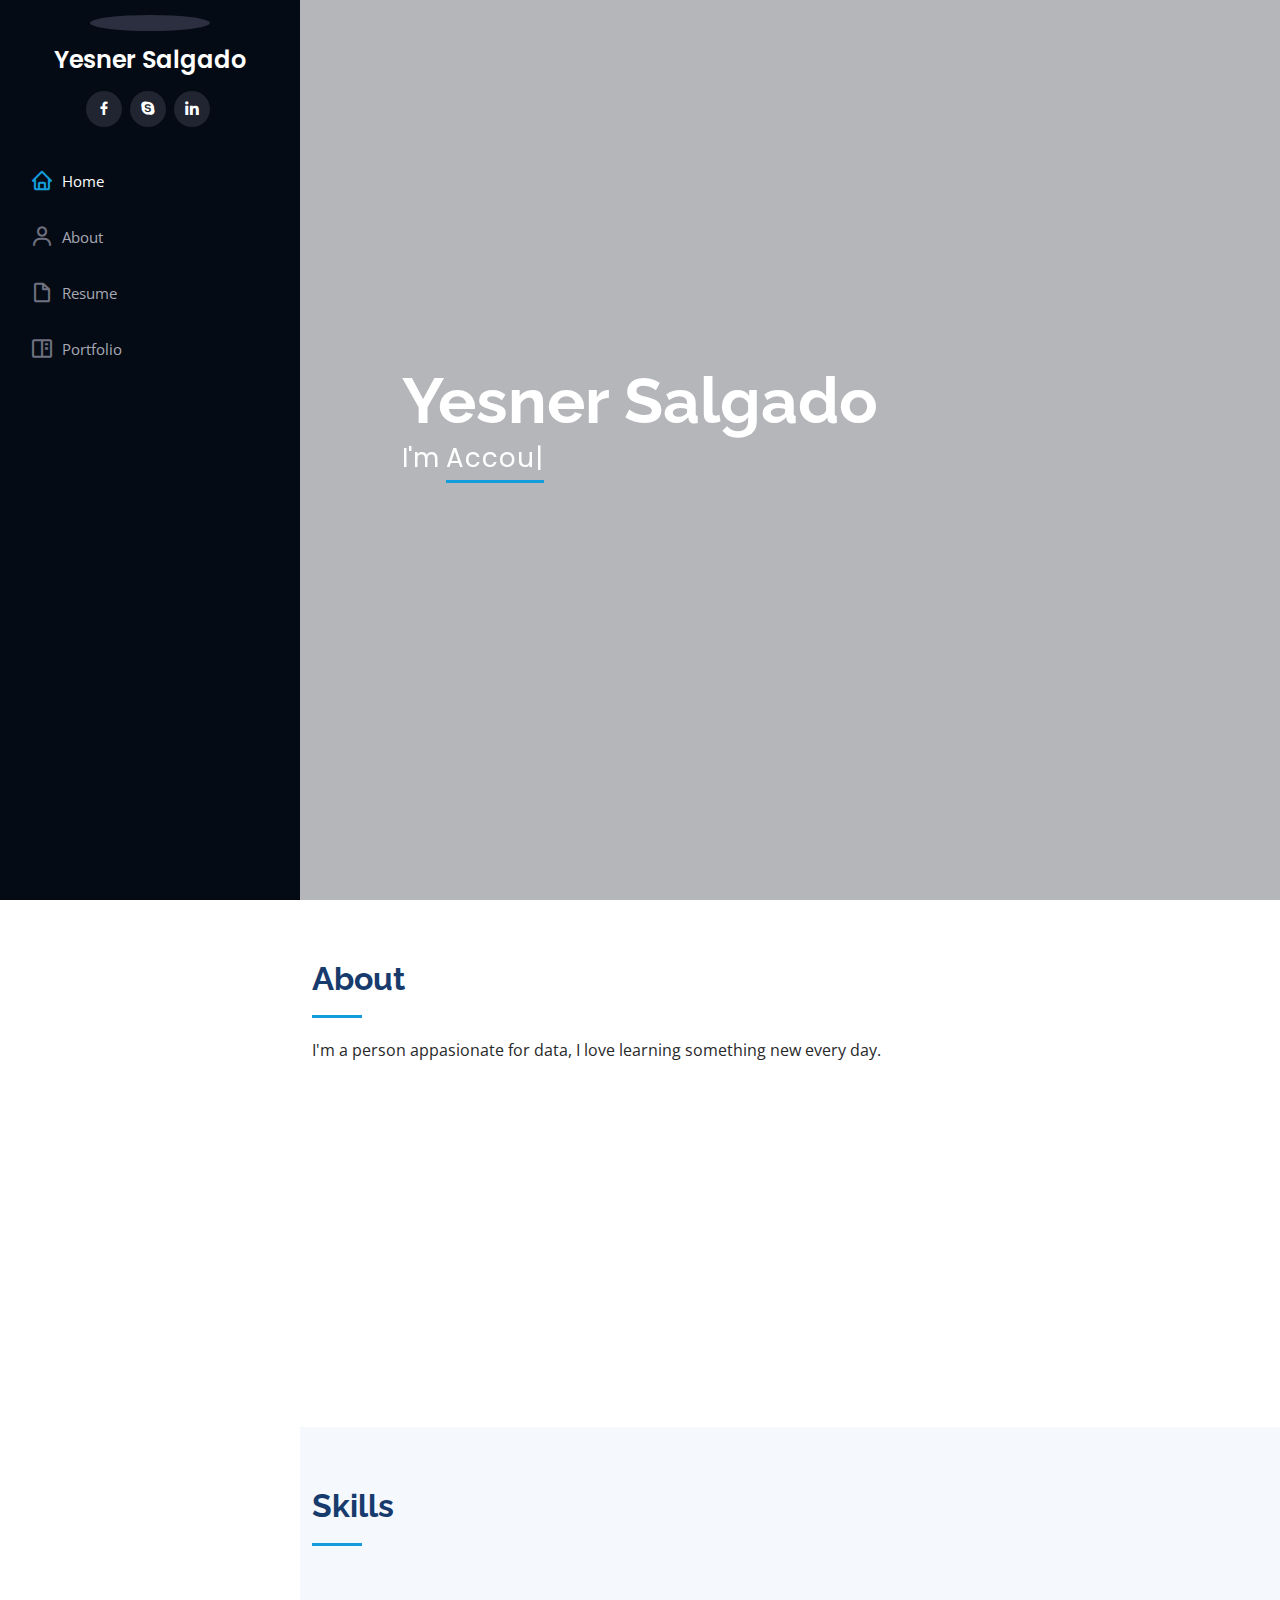
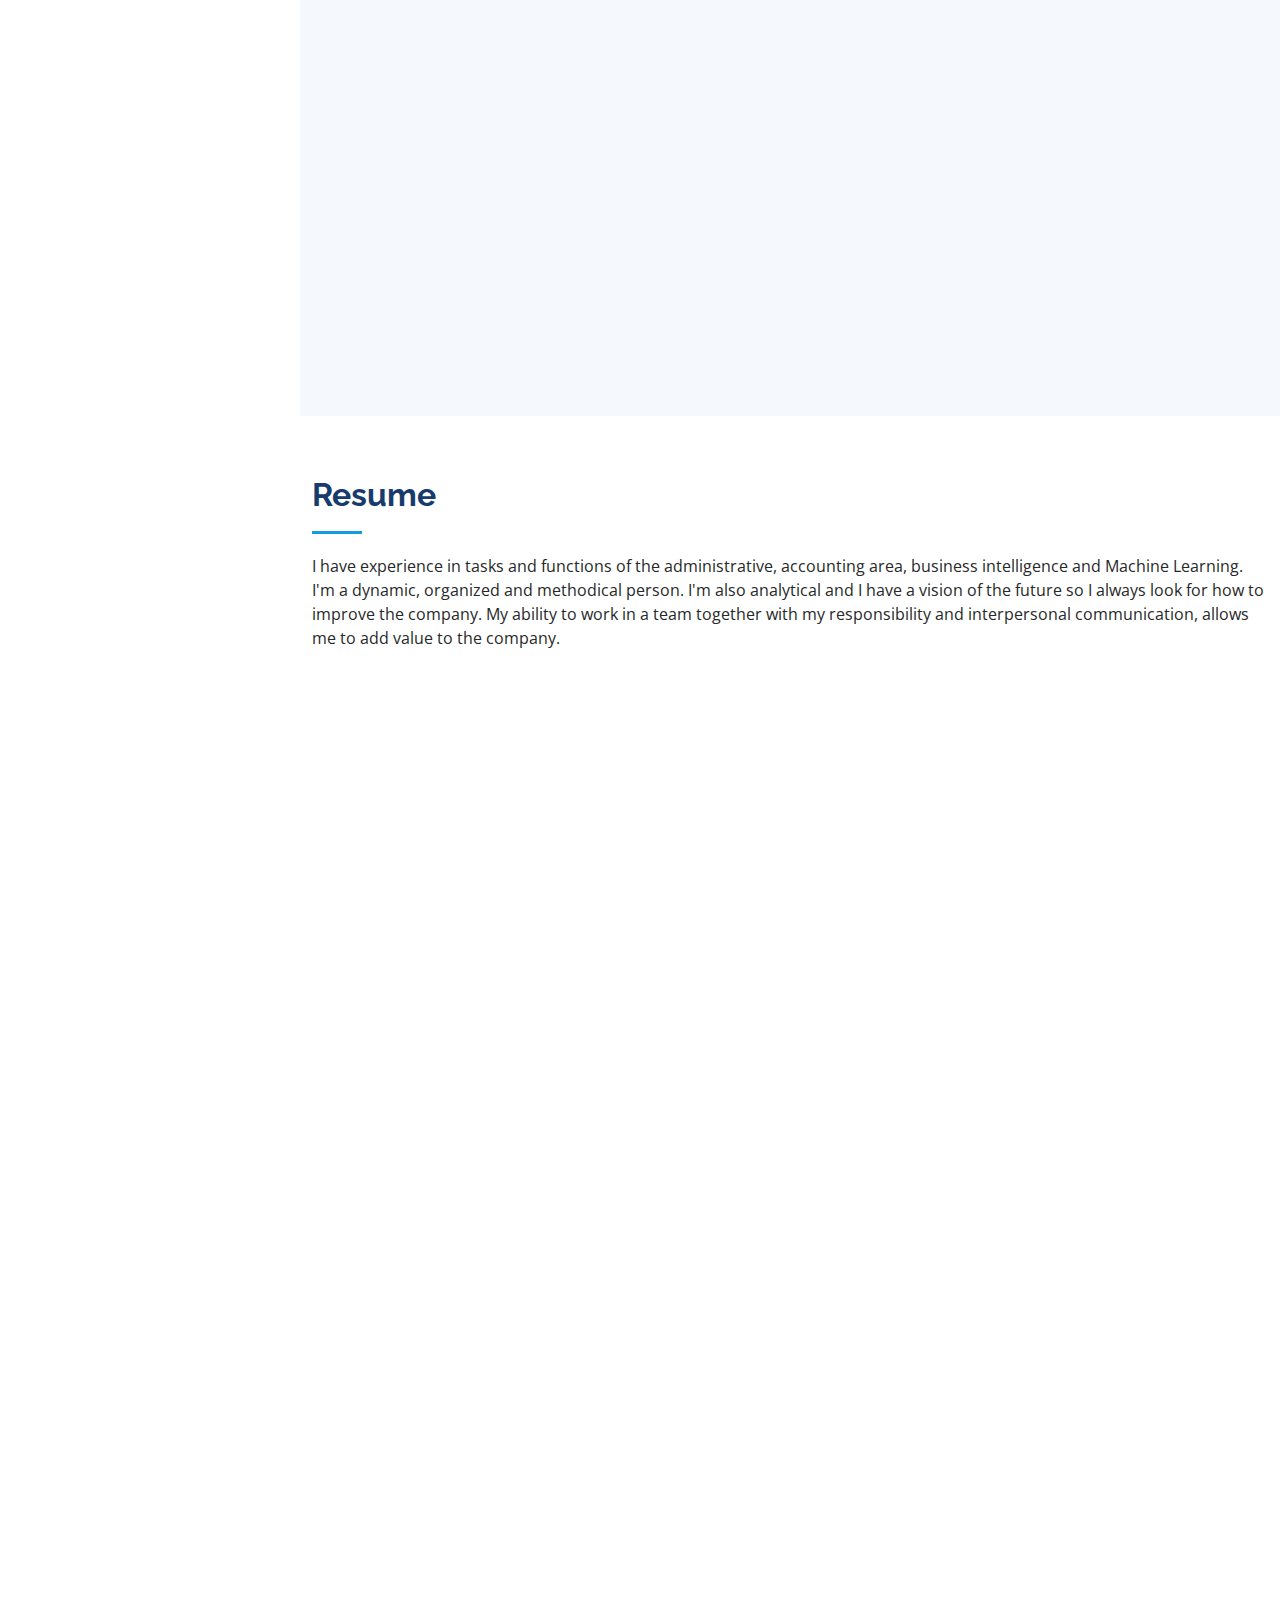
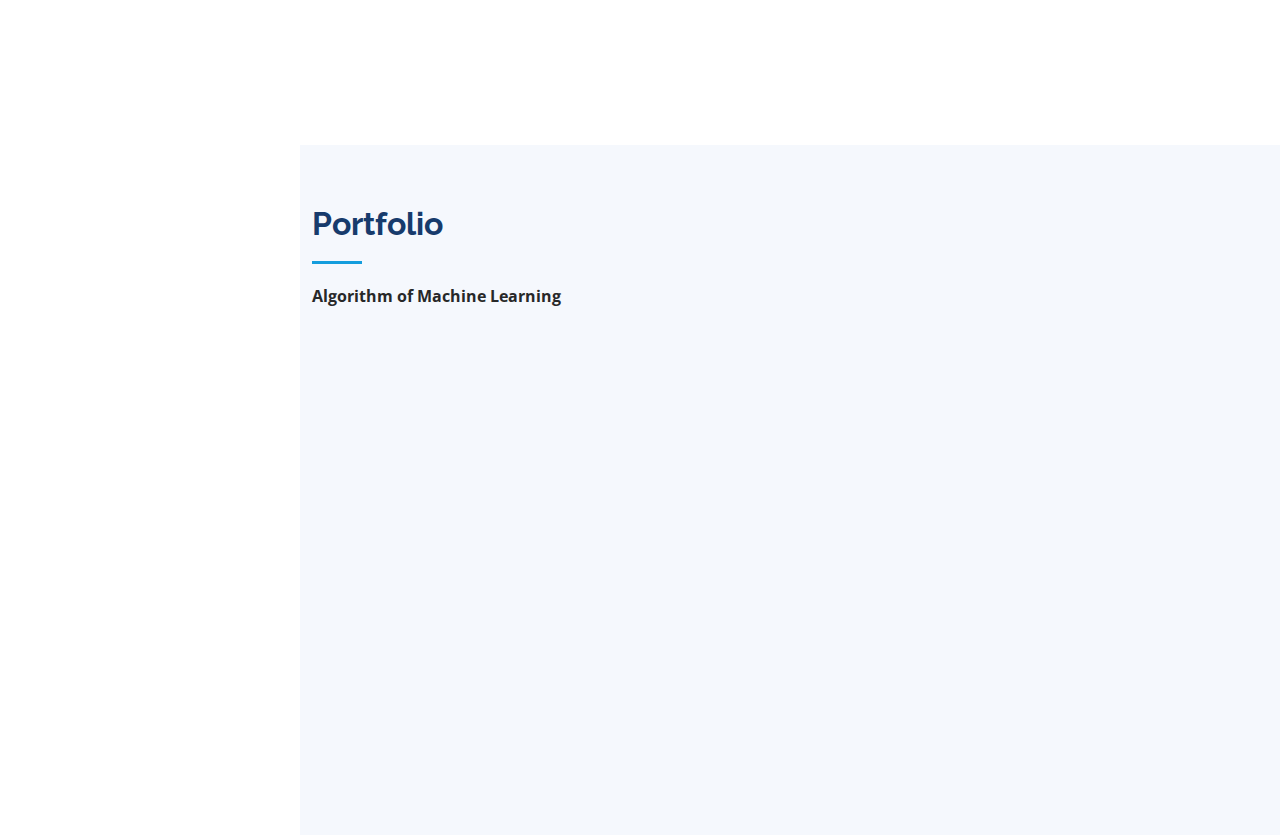
==== commit 12a7e364: "Blog updated" ====
--- a/index.html
+++ b/index.html
@@ -45,7 +45,7 @@
     <div class="d-flex flex-column">
 
       <div class="profile">
-        <img src="assets/img/02.jpg" alt="" class="img-fluid rounded-circle">
+        <img src="https://lh3.googleusercontent.com/a-/AOh14GgDJeNRkM-r6swahpEpCY1apmE6LsghCZUgAhr-sQ=s360-p-rw-no" alt="" class="img-fluid rounded-circle">
         <h1 class="text-light"><a href="index.html">Yesner Salgado</a></h1>
         <div class="social-links mt-3 text-center">
           <!-- <a href="#" class="twitter"><i class="bx bxl-twitter"></i></a> -->
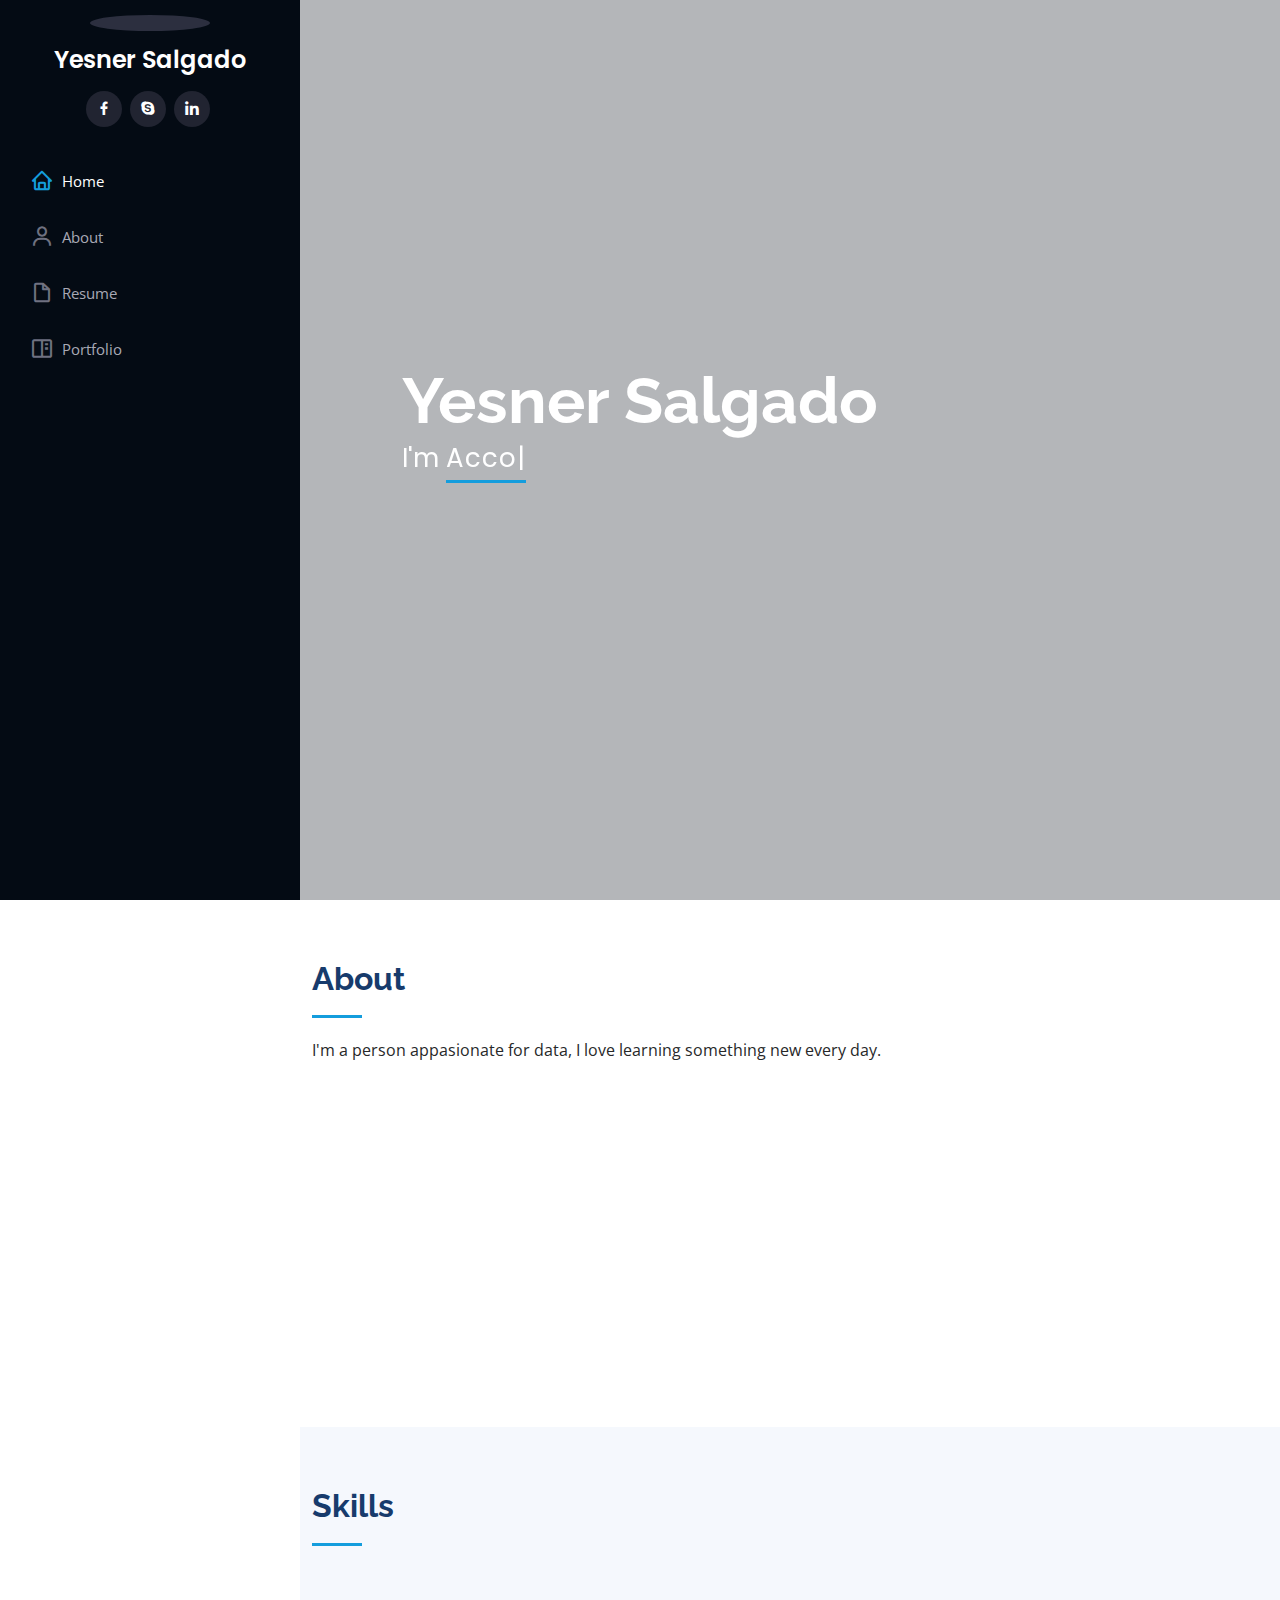
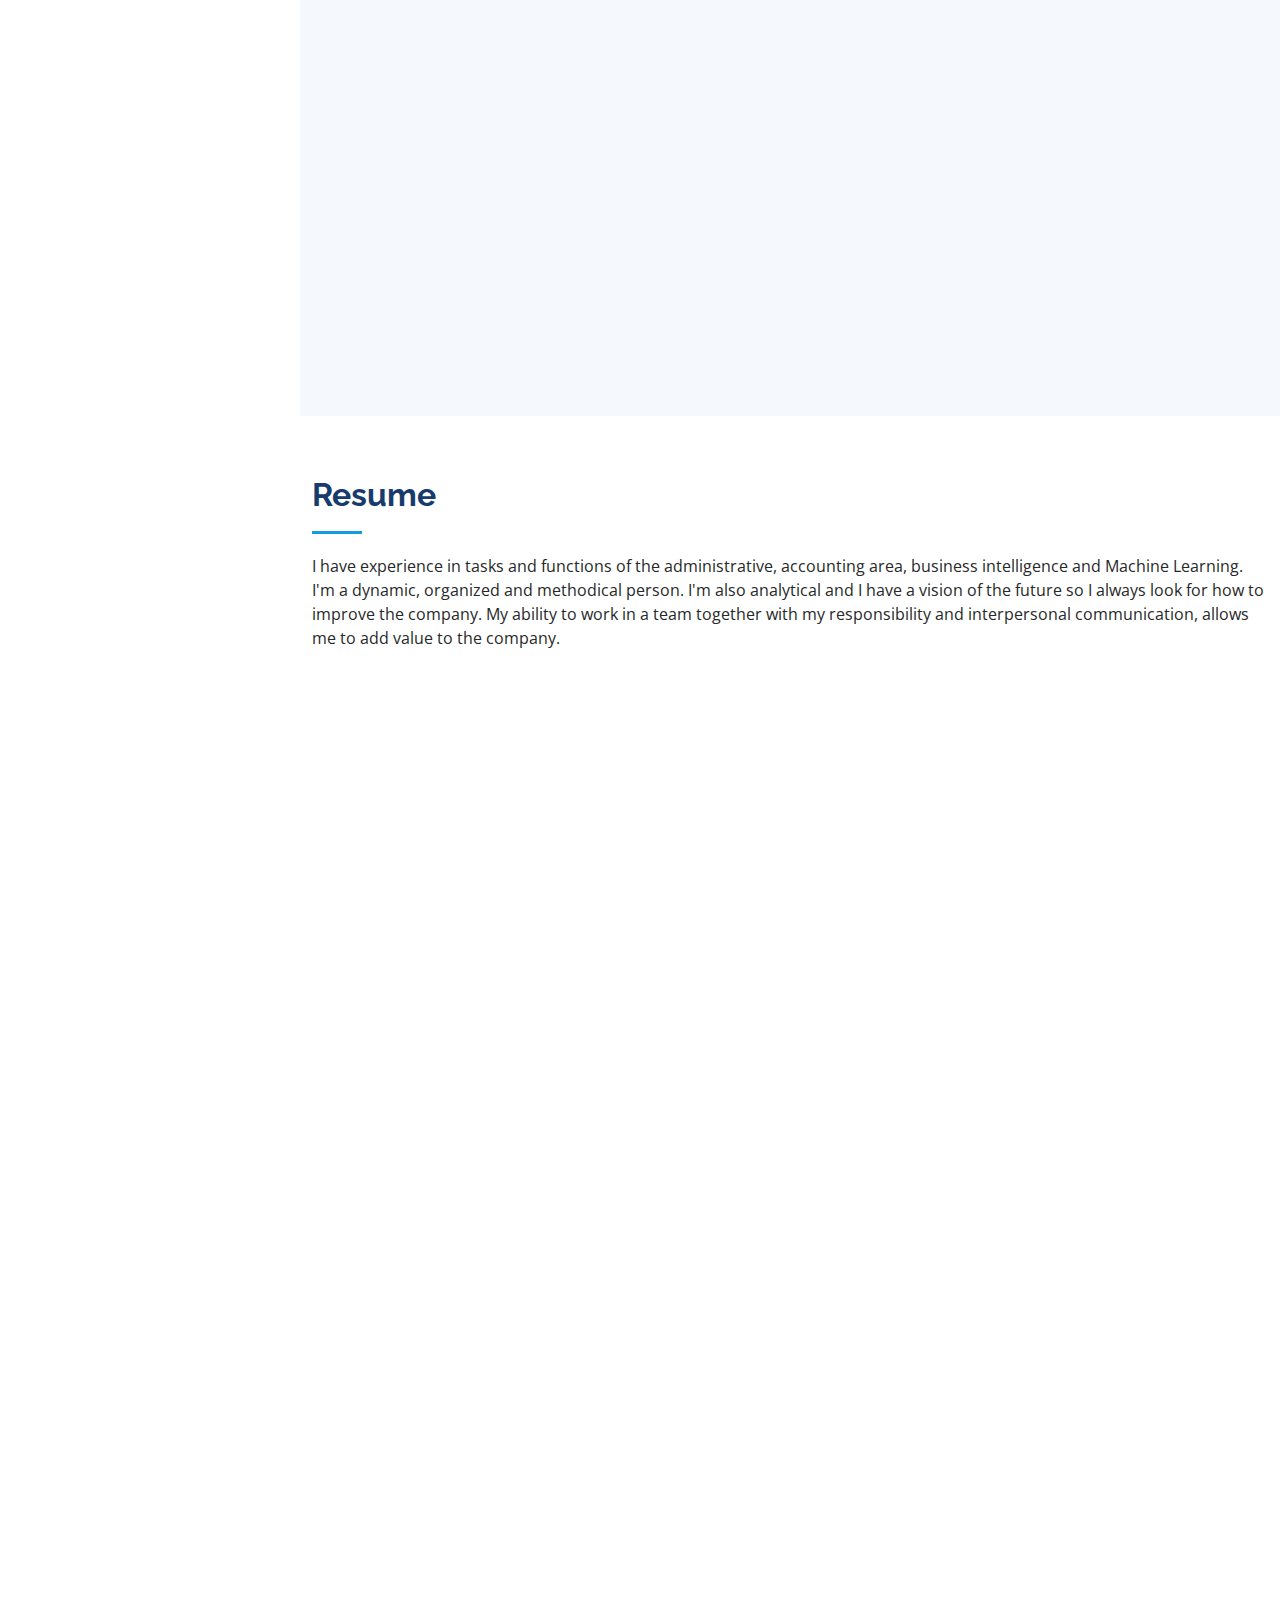
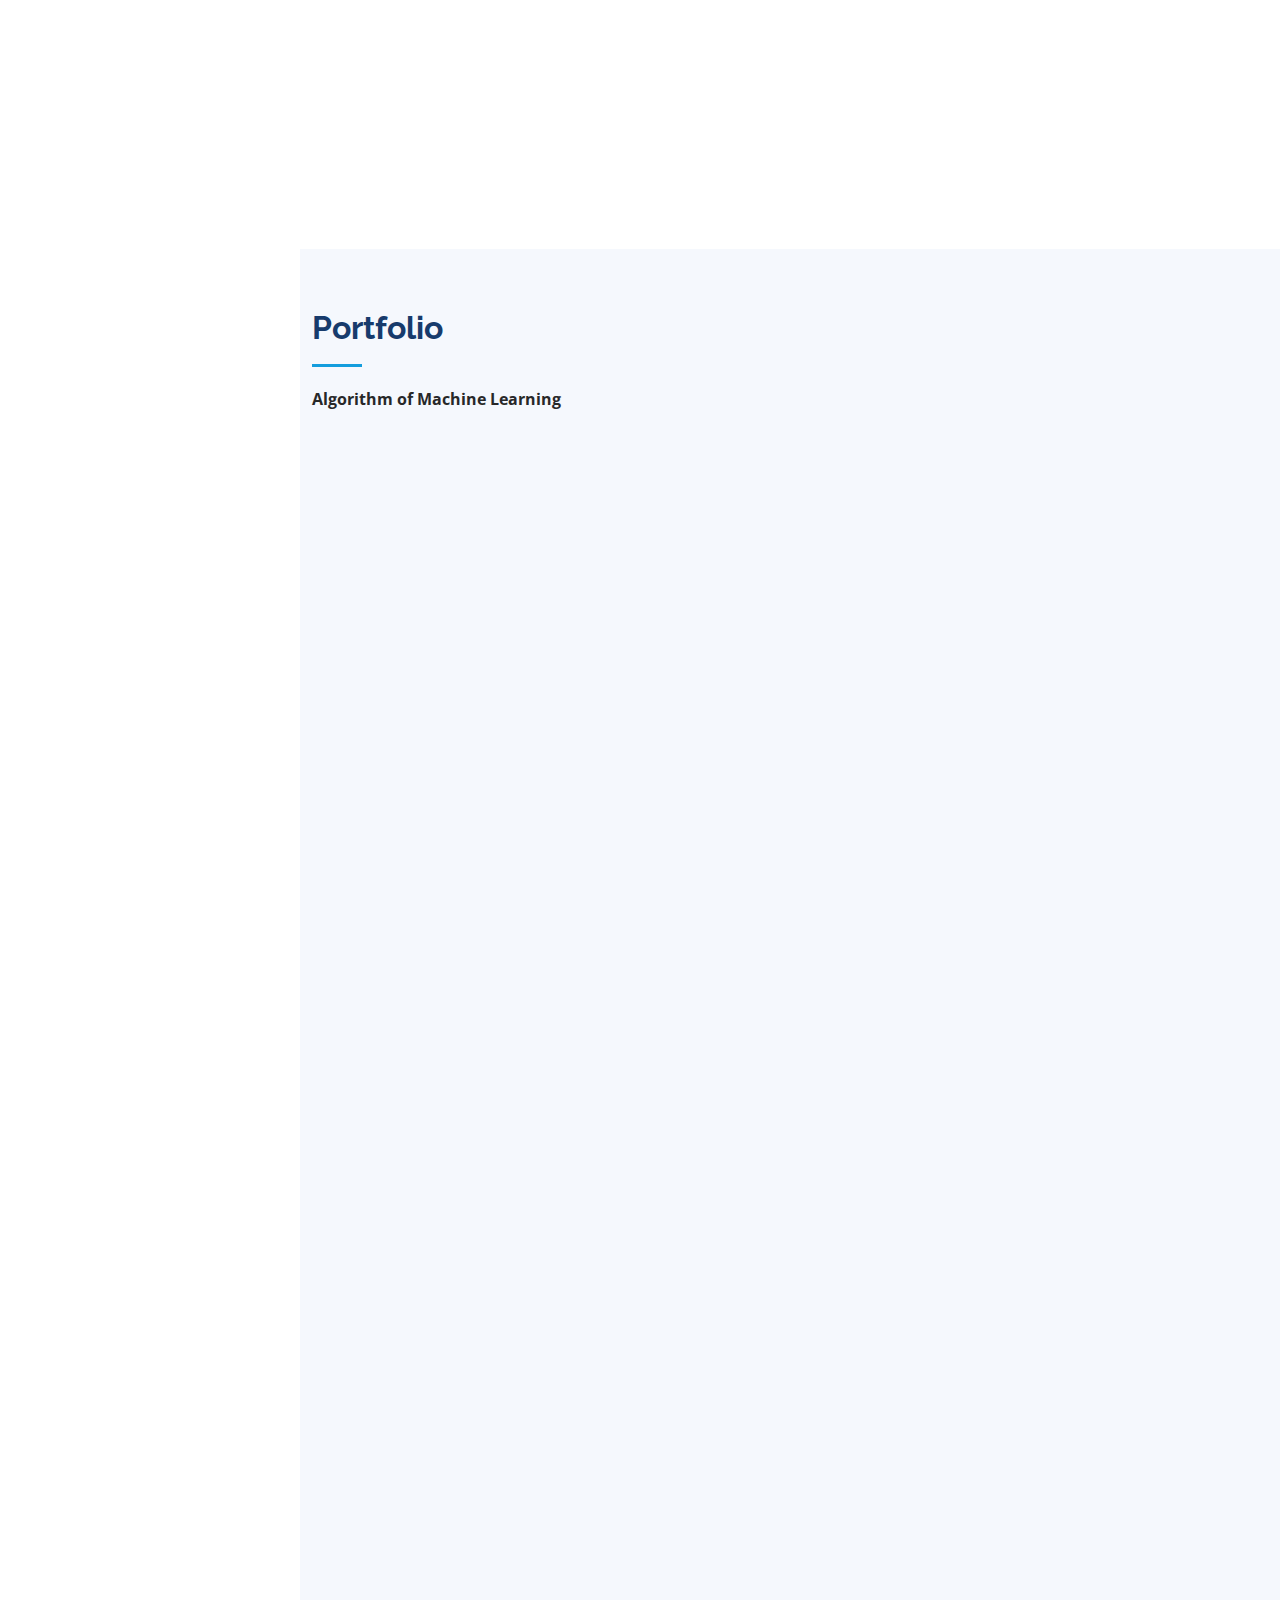
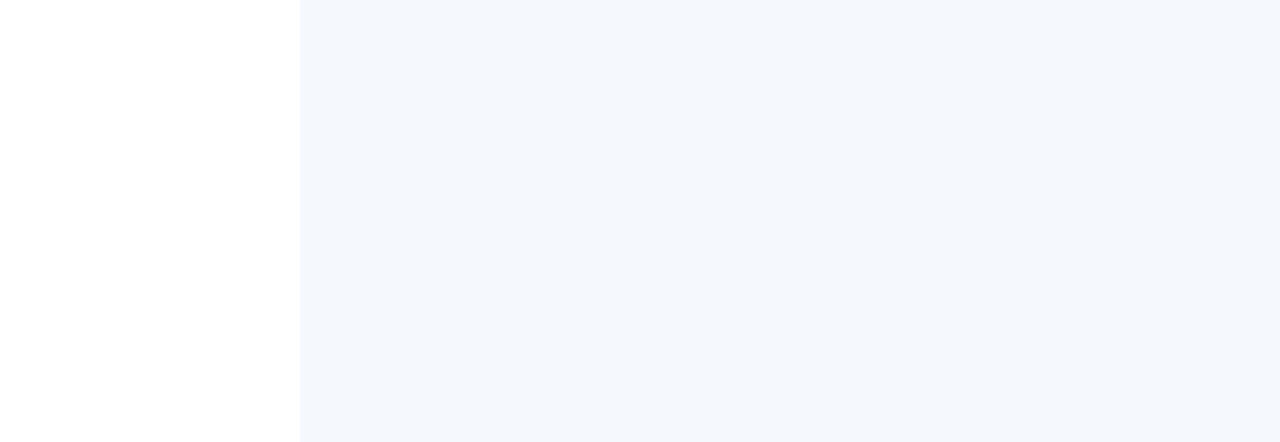
==== commit e1f4875c: "Blog updated" ====
--- a/index.html
+++ b/index.html
@@ -215,7 +215,7 @@
           <div class="col-lg-6" data-aos="fade-up" data-aos-delay="100">
 
             <div class="progress">
-              <span class="skill">Google Studio </span>
+              <span class="skill">Google Data Studio </span>
               <div class="progress-bar-wrap">
                 <div class="progress-bar" role="progressbar" aria-valuenow="100" aria-valuemin="0" aria-valuemax="100"></div>
               </div>
@@ -313,6 +313,7 @@
               </ul>
             </div>
 
+            <div class="col-lg-6" data-aos="fade-up">
             <h3 class="resume-title">Licenses  &amp; certifications</h3>
             <div class="resume-item">
               <h4>Microsoft Excel Expert (Microsoft 365 Apps and Office 2019)</h4>
@@ -345,7 +346,7 @@
 
 
           </div>
-
+        </div>
 
         </div>
 
@@ -400,8 +401,26 @@
           </div>
 
          
-
-      </div>
+        
+
+         
+
+      </div>
+      <div class="row portfolio-container" data-aos="fade-up">
+      <p><strong>Tableau </strong></p>
+
+      <div class='tableauPlaceholder' id='viz1656877421874' style='position: relative'><noscript><a href='#'><img alt='Dashboard 4 ' src='https:&#47;&#47;public.tableau.com&#47;static&#47;images&#47;Da&#47;Dashboard_16459063027170&#47;Dashboard4&#47;1_rss.png' style='border: none' /></a></noscript><object class='tableauViz'  style='display:none;'><param name='host_url' value='https%3A%2F%2Fpublic.tableau.com%2F' /> <param name='embed_code_version' value='3' /> <param name='site_root' value='' /><param name='name' value='Dashboard_16459063027170&#47;Dashboard4' /><param name='tabs' value='no' /><param name='toolbar' value='yes' /><param name='static_image' value='https:&#47;&#47;public.tableau.com&#47;static&#47;images&#47;Da&#47;Dashboard_16459063027170&#47;Dashboard4&#47;1.png' /> <param name='animate_transition' value='yes' /><param name='display_static_image' value='yes' /><param name='display_spinner' value='yes' /><param name='display_overlay' value='yes' /><param name='display_count' value='yes' /><param name='language' value='es-ES' /><param name='filter' value='publish=yes' /></object></div>                <script type='text/javascript'>                    var divElement = document.getElementById('viz1656877421874');                    var vizElement = divElement.getElementsByTagName('object')[0];                    if ( divElement.offsetWidth > 800 ) { vizElement.style.width='100%';vizElement.style.height=(divElement.offsetWidth*0.75)+'px';} else if ( divElement.offsetWidth > 500 ) { vizElement.style.width='100%';vizElement.style.height=(divElement.offsetWidth*0.75)+'px';} else { vizElement.style.width='100%';vizElement.style.height='1577px';}                     var scriptElement = document.createElement('script');                    scriptElement.src = 'https://public.tableau.com/javascripts/api/viz_v1.js';                    vizElement.parentNode.insertBefore(scriptElement, vizElement);                </script>
+
+    </div>
+
+    <br>
+
+    <div class="row portfolio-container" data-aos="fade-up">
+    <p><strong>Google Data Studio </strong></p>
+
+      <iframe width="1200" height="1000" src="https://datastudio.google.com/embed/reporting/dbc93836-216d-4ae6-8dc2-28f1e78523d8/page/mQ1uC" frameborder="0" style="border:0" allowfullscreen></iframe>
+
+    </div>
     </div>
     </section><!-- End Portfolio Section -->
 
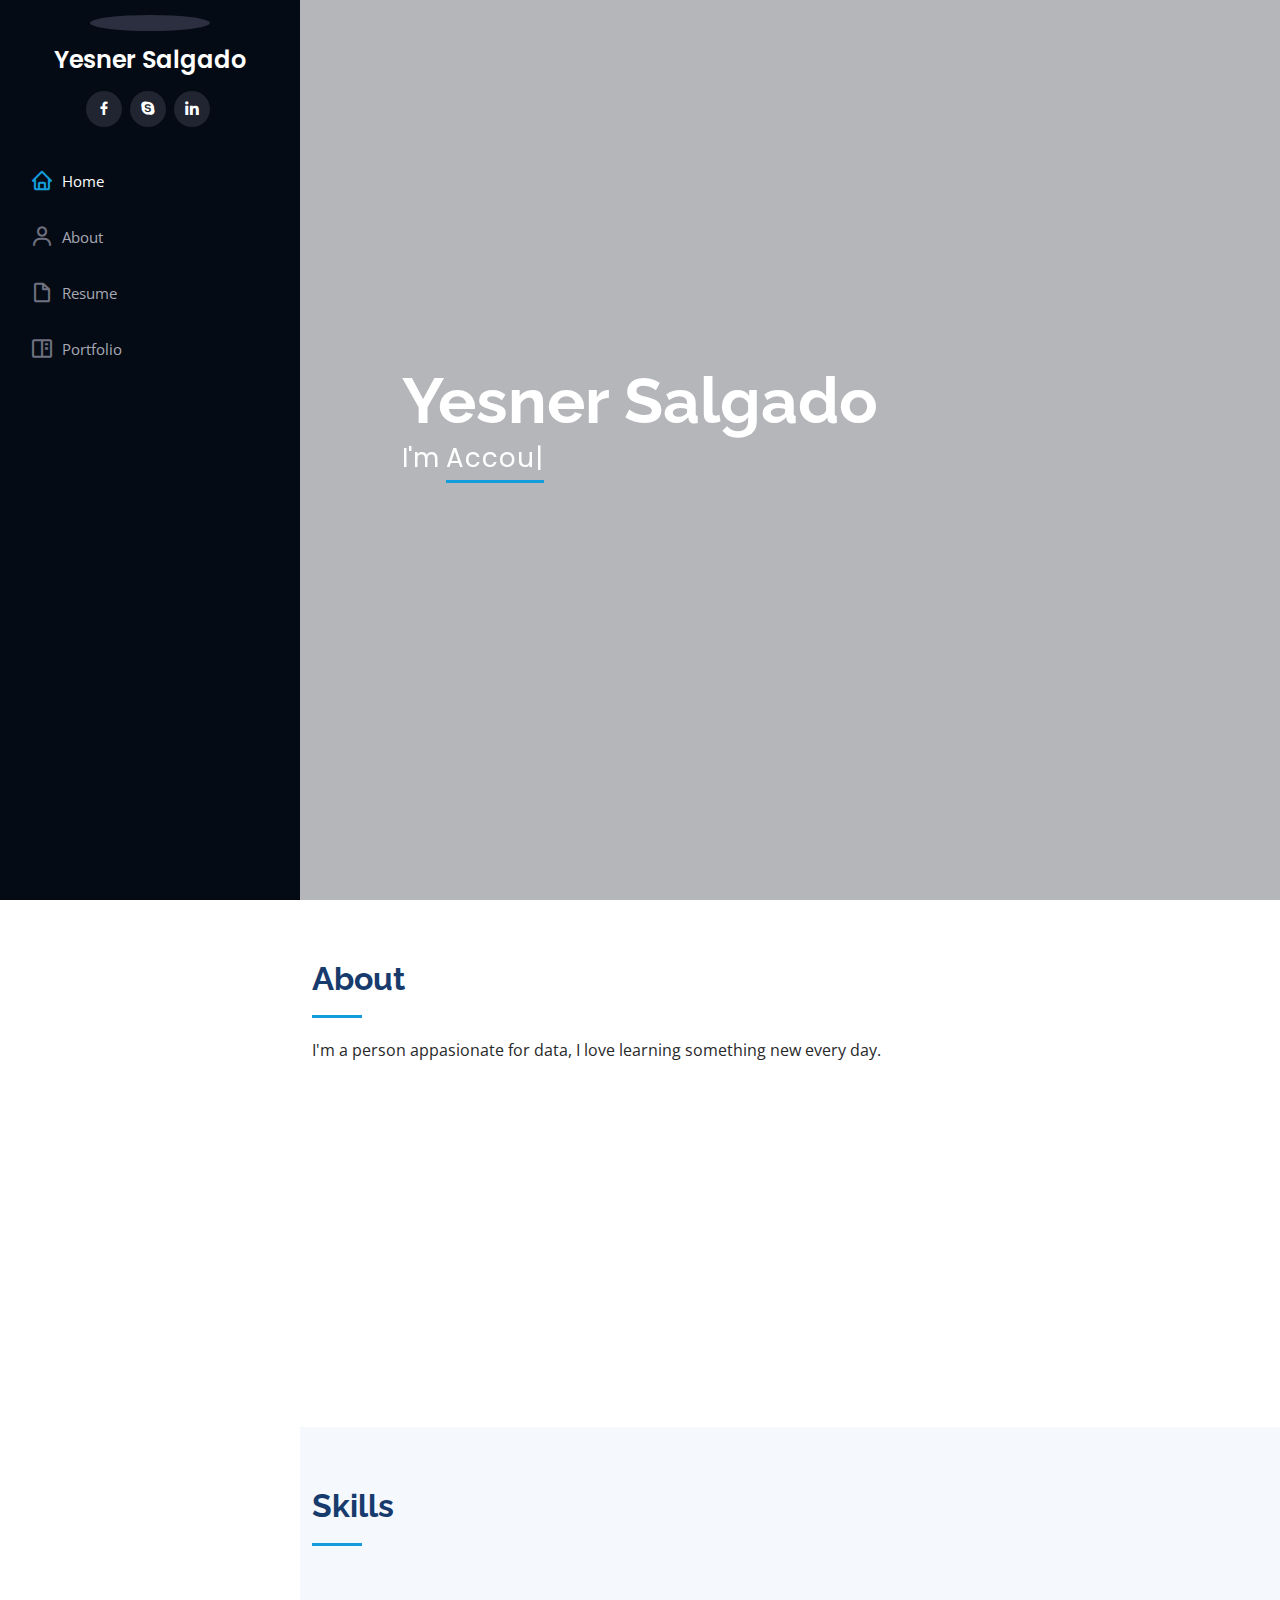
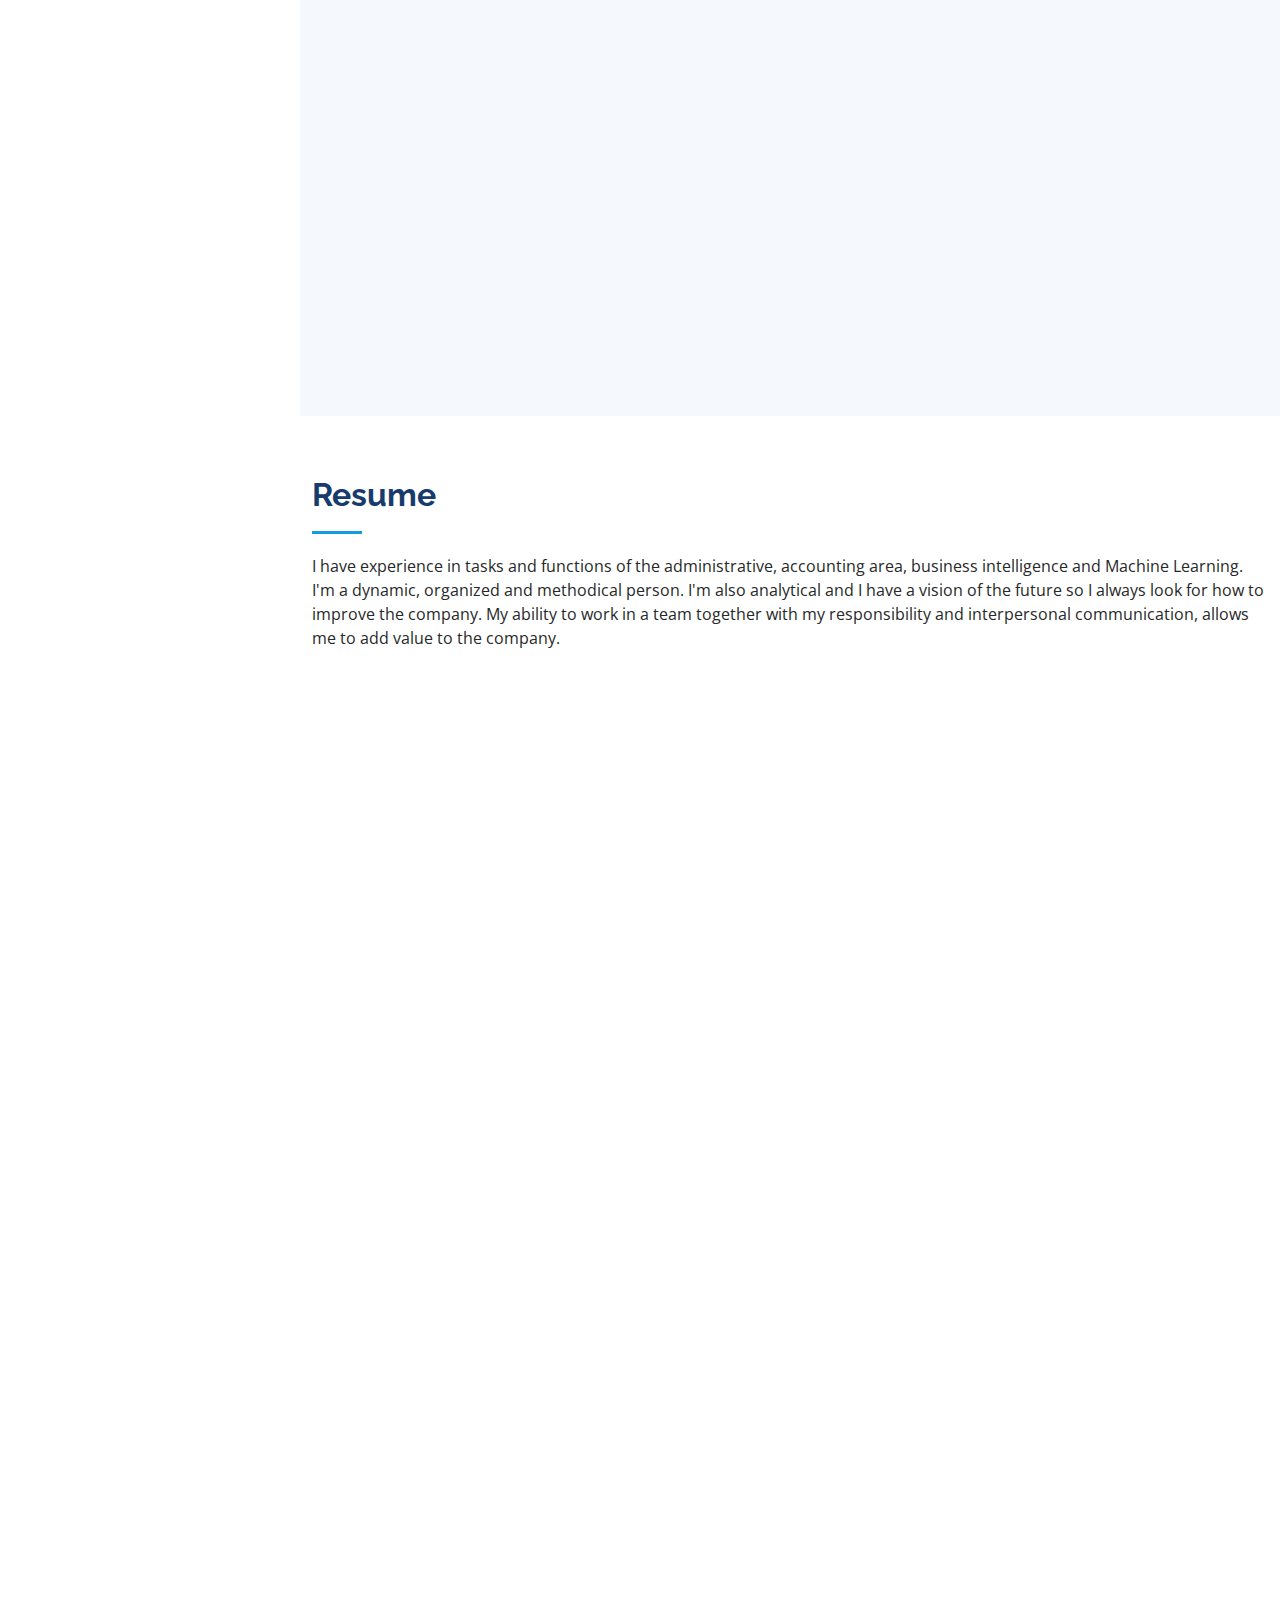
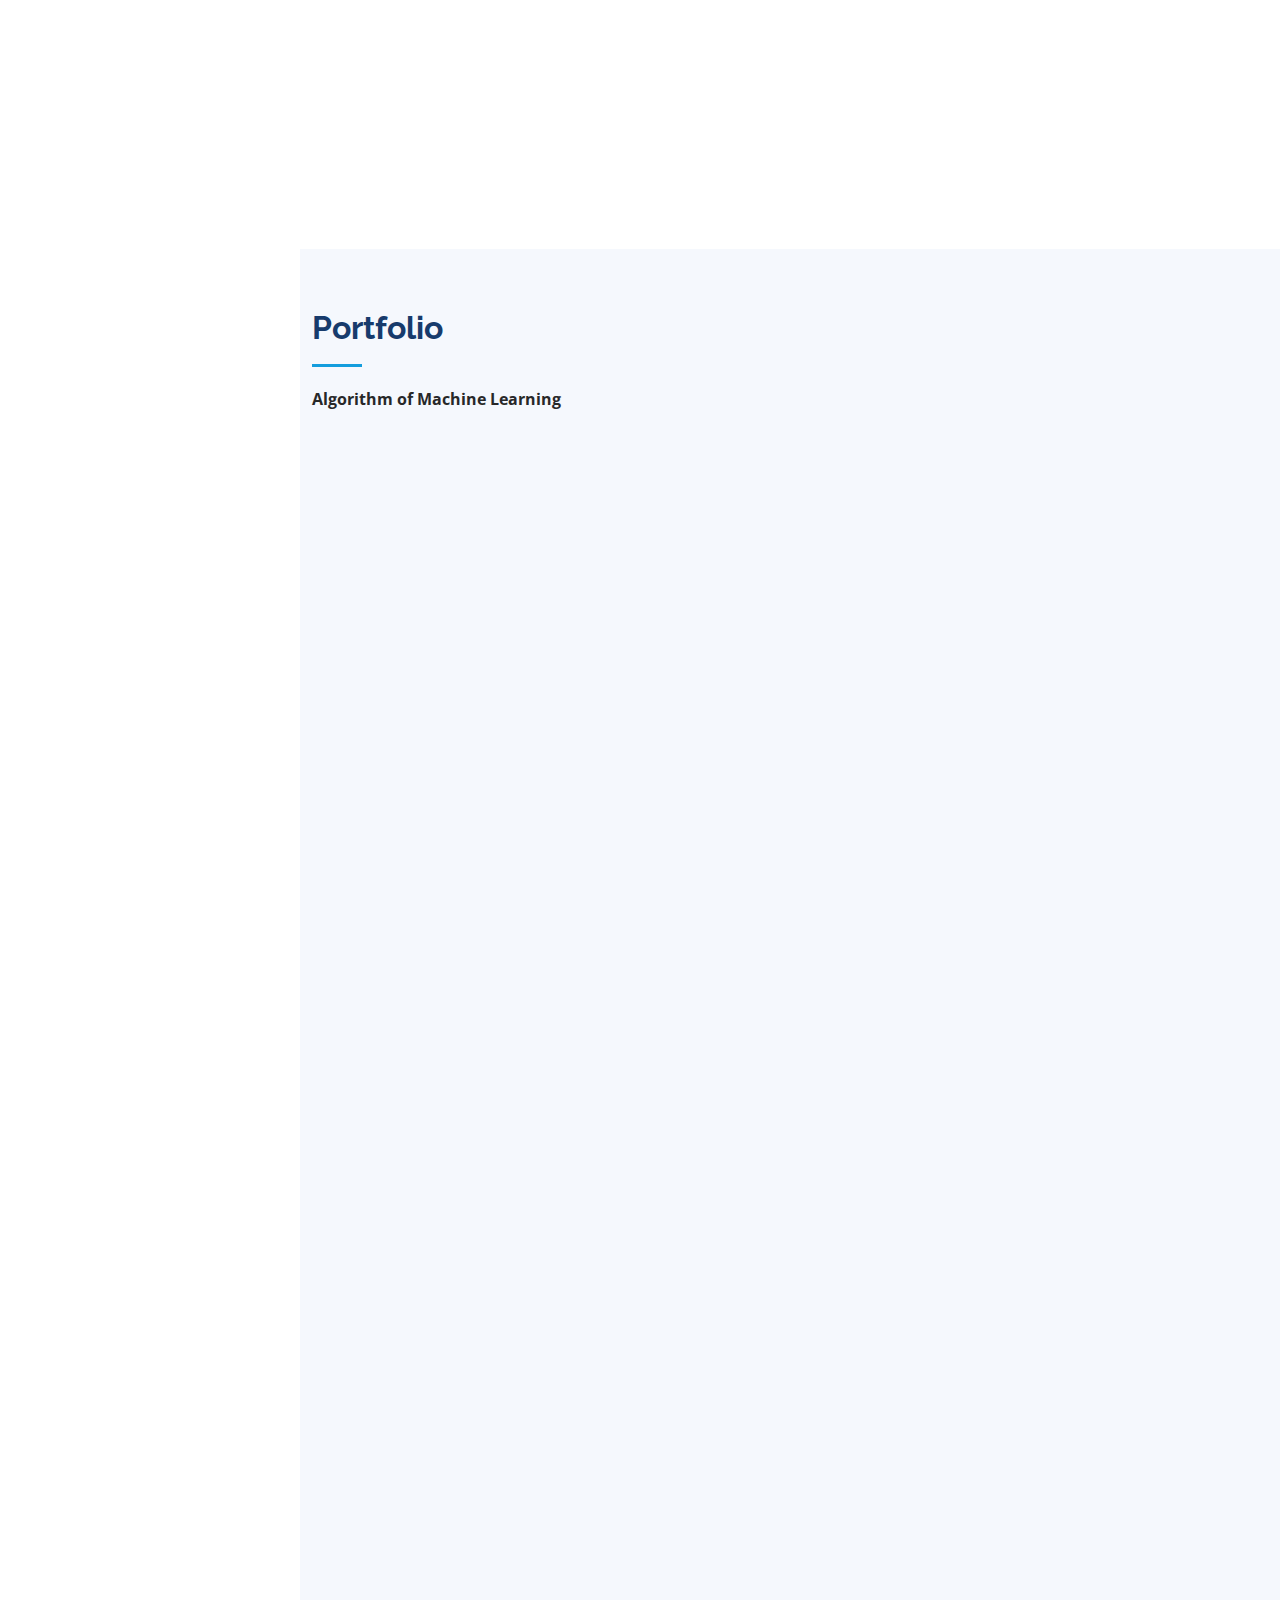
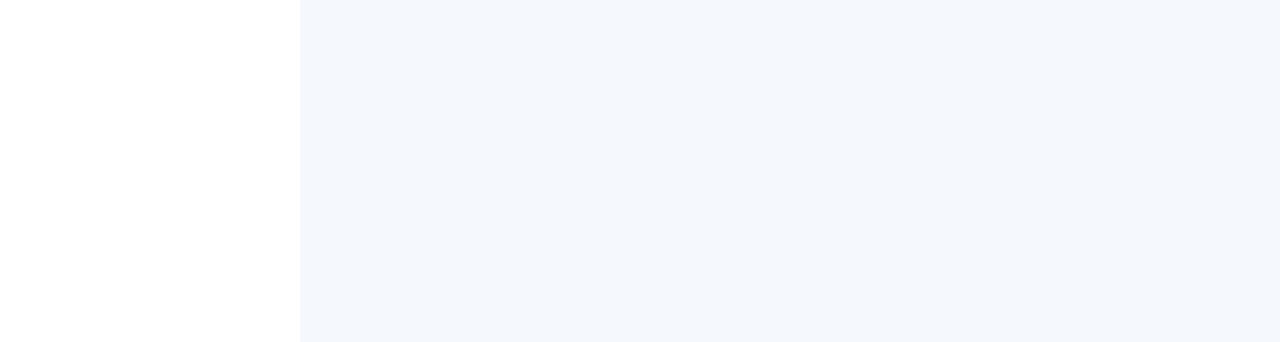
==== commit 81ff81ba: "Blog updated" ====
--- a/index.html
+++ b/index.html
@@ -418,7 +418,7 @@
     <div class="row portfolio-container" data-aos="fade-up">
     <p><strong>Google Data Studio </strong></p>
 
-      <iframe width="1200" height="1000" src="https://datastudio.google.com/embed/reporting/dbc93836-216d-4ae6-8dc2-28f1e78523d8/page/mQ1uC" frameborder="0" style="border:0" allowfullscreen></iframe>
+      <iframe width="1200" height="900" src="https://datastudio.google.com/embed/reporting/dbc93836-216d-4ae6-8dc2-28f1e78523d8/page/mQ1uC" frameborder="0" style="border:0" allowfullscreen></iframe>
 
     </div>
     </div>
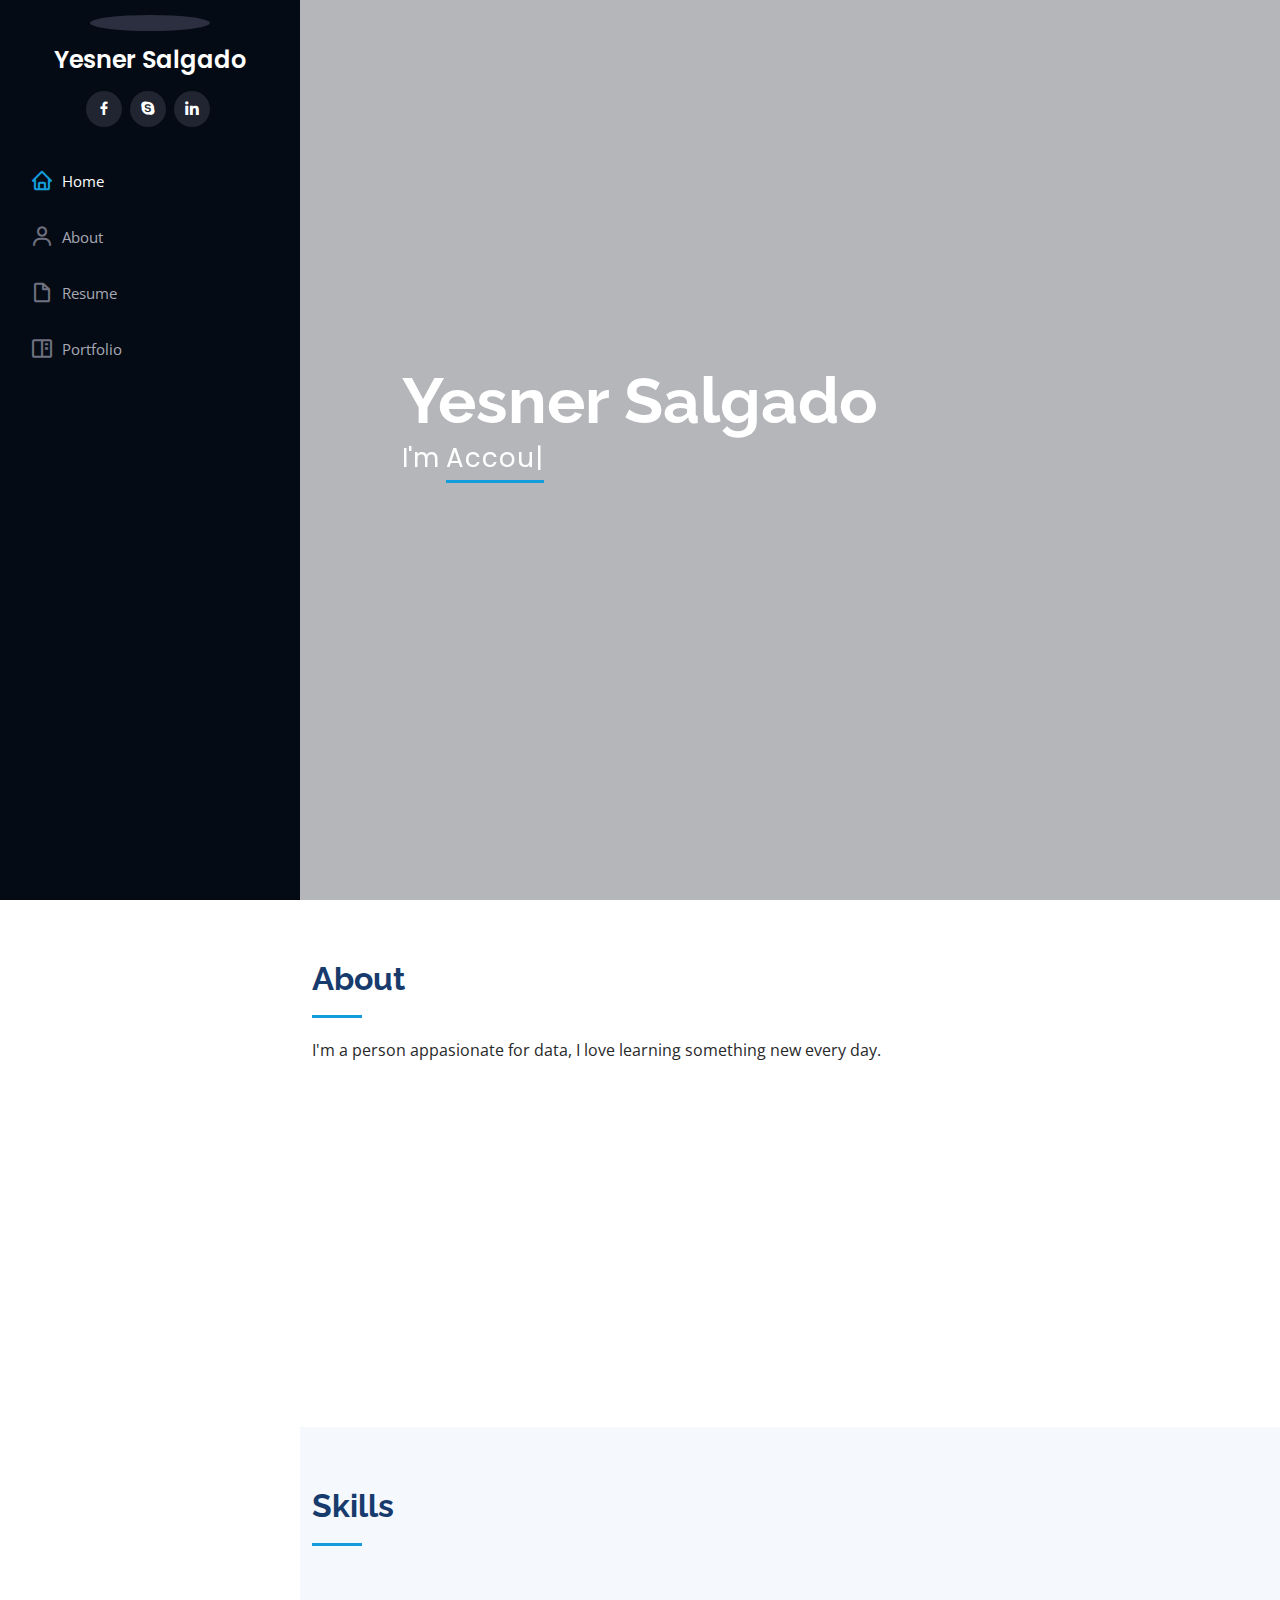
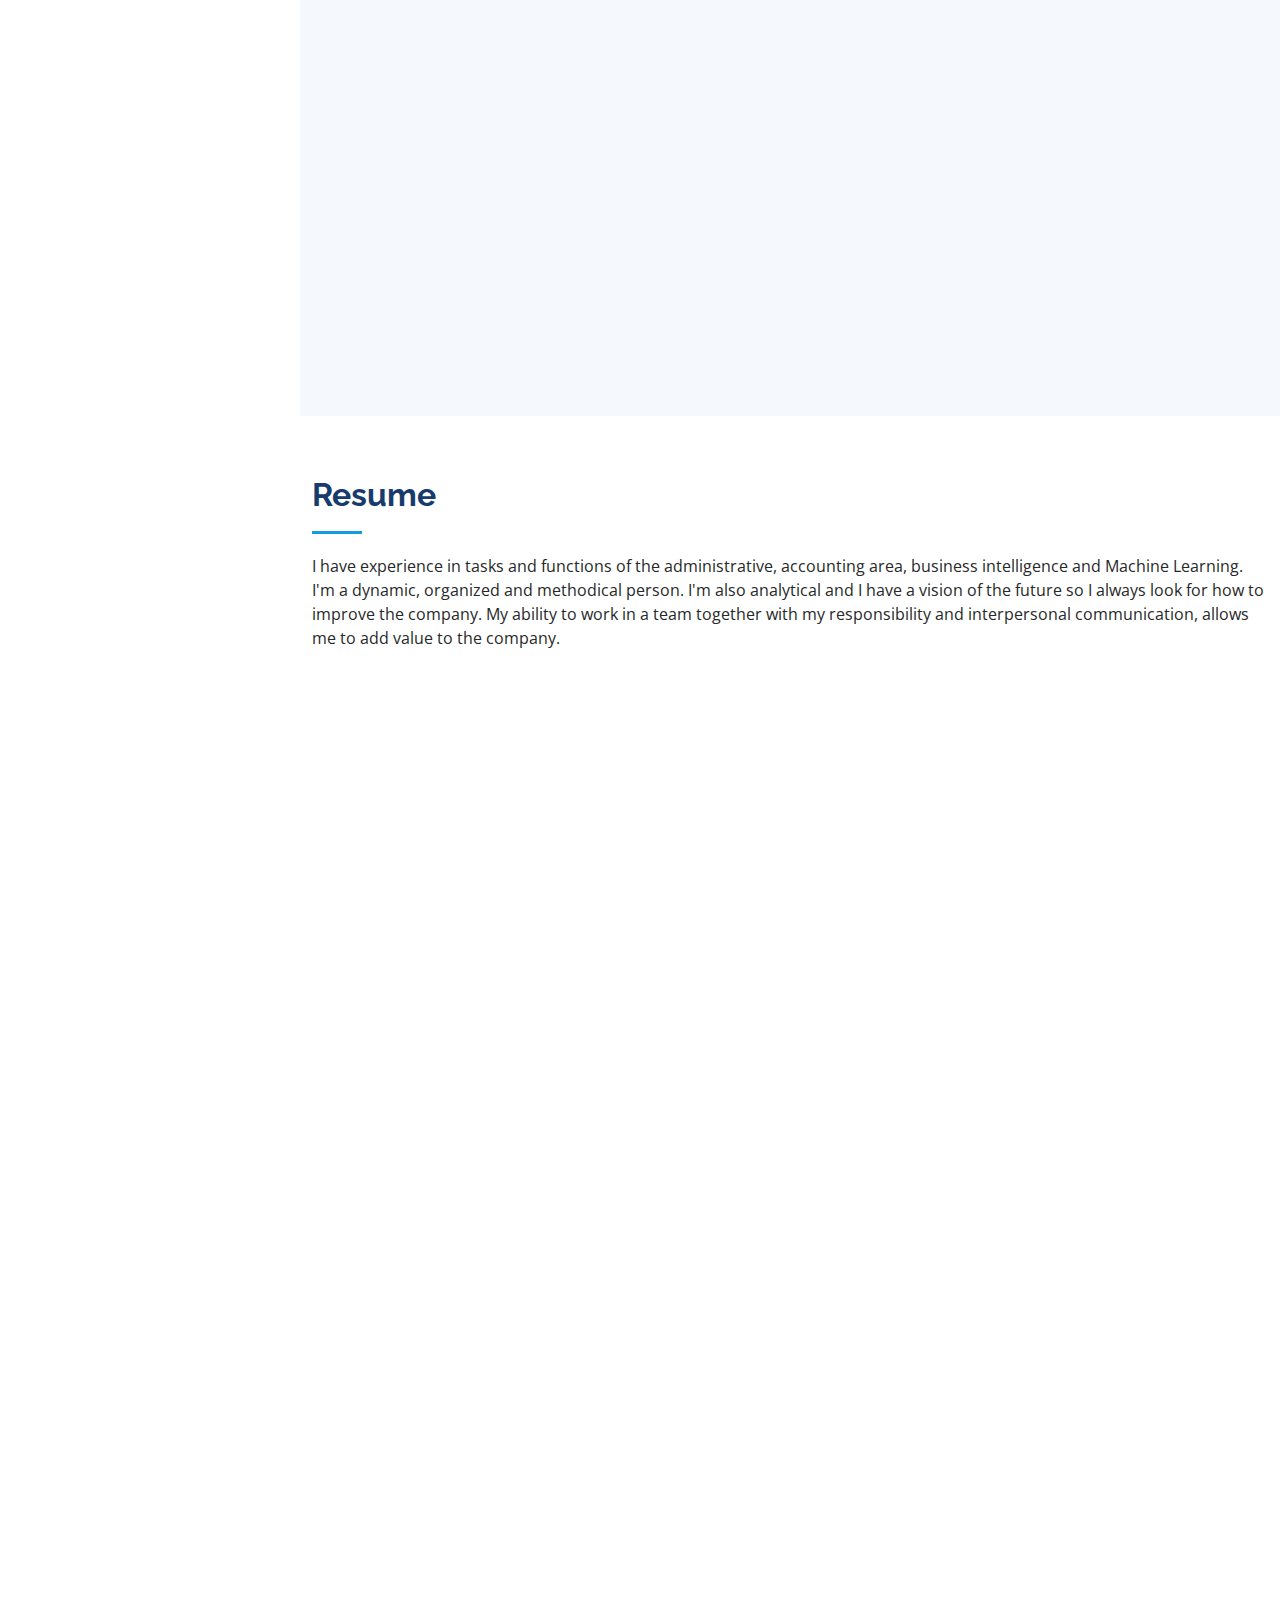
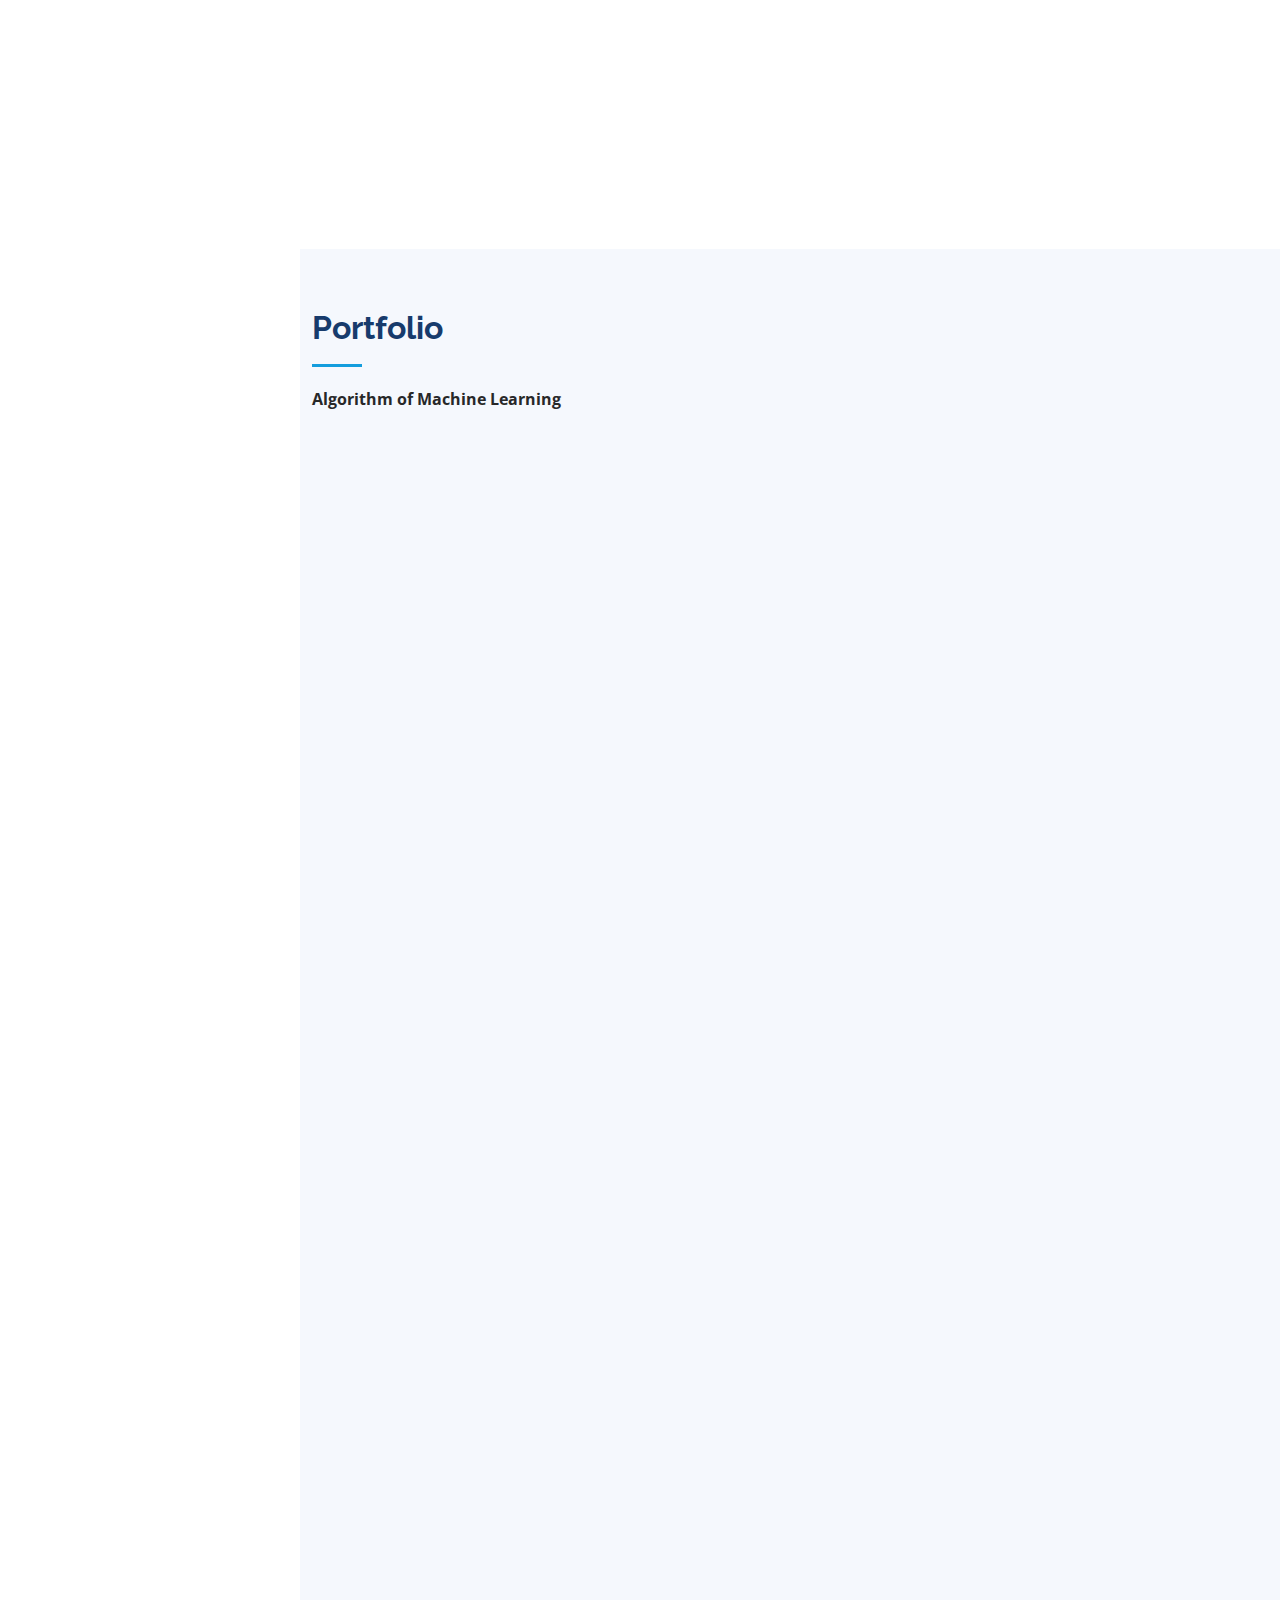
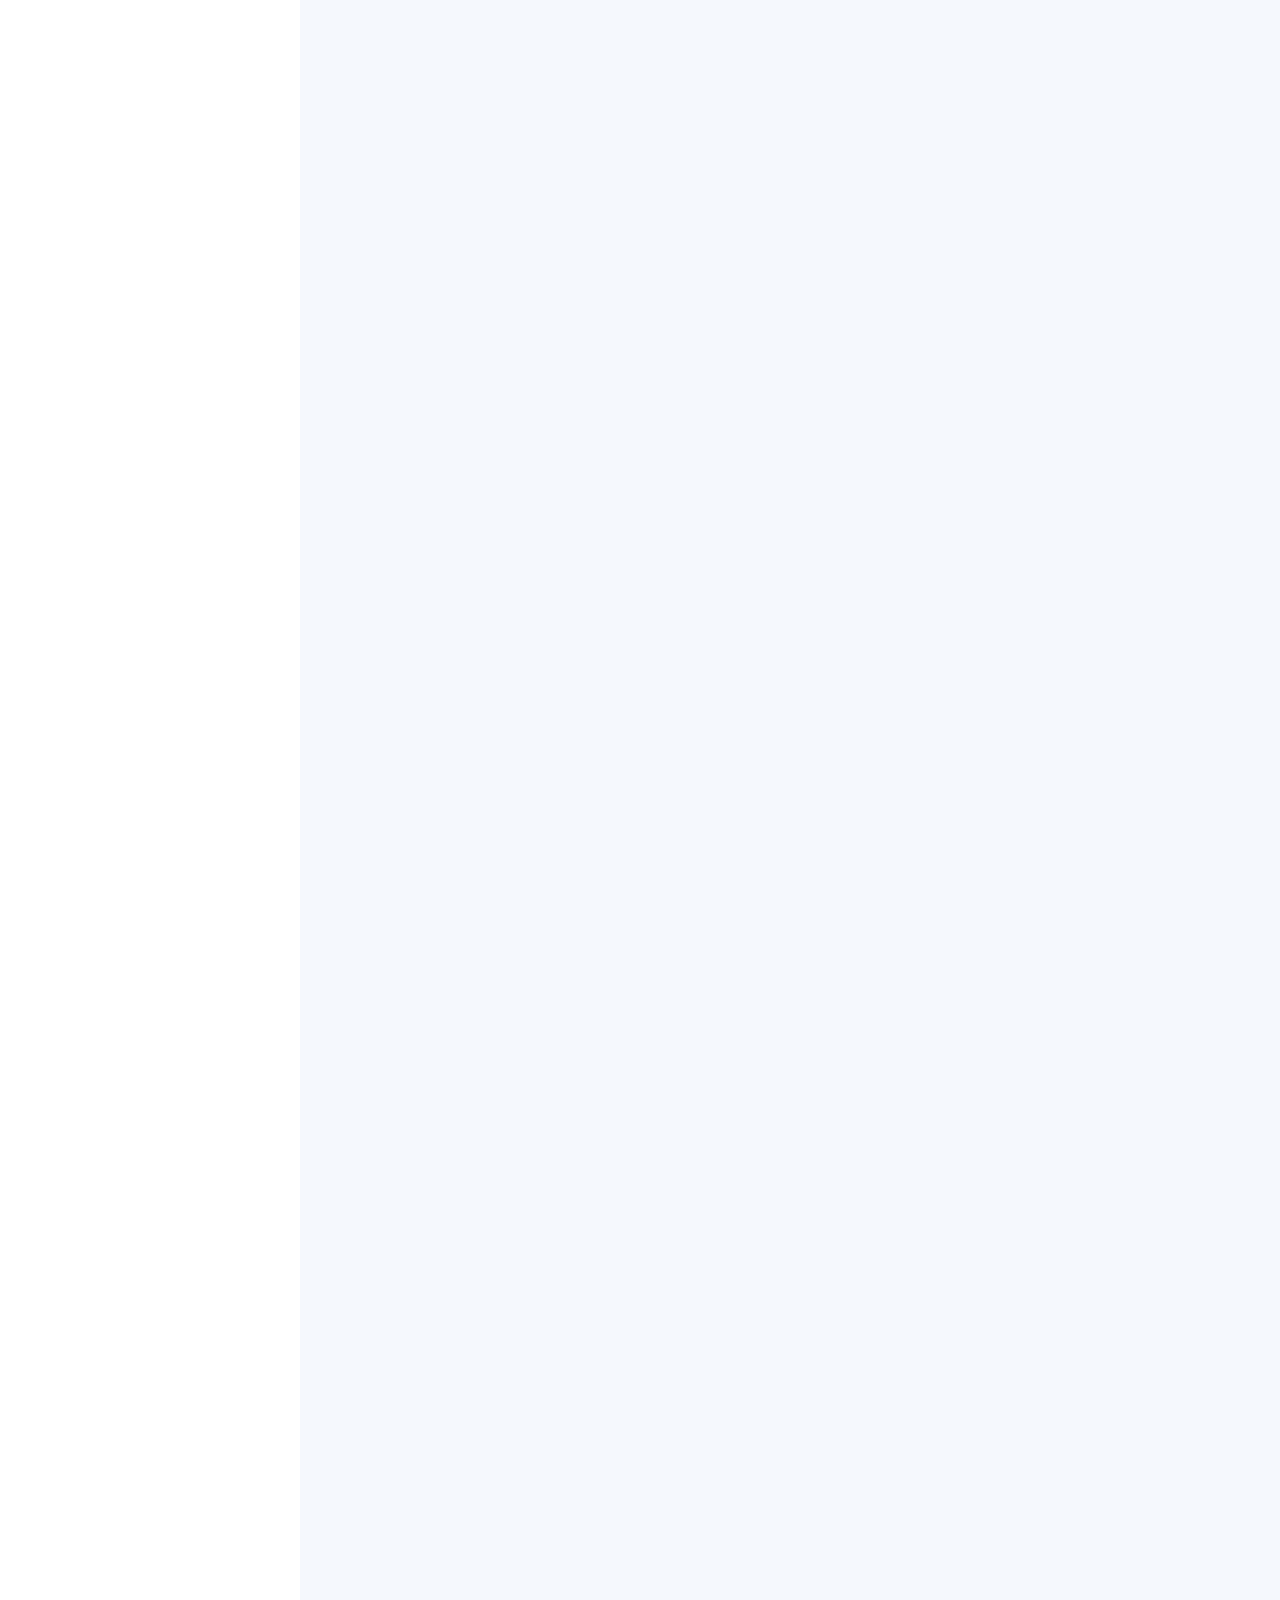
==== commit 6d658a40: "Blog updated" ====
--- a/index.html
+++ b/index.html
@@ -409,7 +409,7 @@
       <div class="row portfolio-container" data-aos="fade-up">
       <p><strong>Tableau </strong></p>
 
-      <div class='tableauPlaceholder' id='viz1656877421874' style='position: relative'><noscript><a href='#'><img alt='Dashboard 4 ' src='https:&#47;&#47;public.tableau.com&#47;static&#47;images&#47;Da&#47;Dashboard_16459063027170&#47;Dashboard4&#47;1_rss.png' style='border: none' /></a></noscript><object class='tableauViz'  style='display:none;'><param name='host_url' value='https%3A%2F%2Fpublic.tableau.com%2F' /> <param name='embed_code_version' value='3' /> <param name='site_root' value='' /><param name='name' value='Dashboard_16459063027170&#47;Dashboard4' /><param name='tabs' value='no' /><param name='toolbar' value='yes' /><param name='static_image' value='https:&#47;&#47;public.tableau.com&#47;static&#47;images&#47;Da&#47;Dashboard_16459063027170&#47;Dashboard4&#47;1.png' /> <param name='animate_transition' value='yes' /><param name='display_static_image' value='yes' /><param name='display_spinner' value='yes' /><param name='display_overlay' value='yes' /><param name='display_count' value='yes' /><param name='language' value='es-ES' /><param name='filter' value='publish=yes' /></object></div>                <script type='text/javascript'>                    var divElement = document.getElementById('viz1656877421874');                    var vizElement = divElement.getElementsByTagName('object')[0];                    if ( divElement.offsetWidth > 800 ) { vizElement.style.width='100%';vizElement.style.height=(divElement.offsetWidth*0.75)+'px';} else if ( divElement.offsetWidth > 500 ) { vizElement.style.width='100%';vizElement.style.height=(divElement.offsetWidth*0.75)+'px';} else { vizElement.style.width='100%';vizElement.style.height='1577px';}                     var scriptElement = document.createElement('script');                    scriptElement.src = 'https://public.tableau.com/javascripts/api/viz_v1.js';                    vizElement.parentNode.insertBefore(scriptElement, vizElement);                </script>
+      <div class='tableauPlaceholder' id='viz1656877421874' style='position: relative'><noscript><a href='#'><img alt='Dashboard 4 ' src='https:&#47;&#47;public.tableau.com&#47;static&#47;images&#47;Da&#47;Dashboard_16459063027170&#47;Dashboard4&#47;1_rss.png' style='border: none' /></a></noscript><object class='tableauViz'  style='display:none;'><param name='host_url' value='https%3A%2F%2Fpublic.tableau.com%2F' /> <param name='embed_code_version' value='3' /> <param name='site_root' value='' /><param name='name' value='Dashboard_16459063027170&#47;Dashboard4' /><param name='tabs' value='no' /><param name='toolbar' value='yes' /><param name='static_image' value='https:&#47;&#47;public.tableau.com&#47;static&#47;images&#47;Da&#47;Dashboard_16459063027170&#47;Dashboard4&#47;1.png' /> <param name='animate_transition' value='yes' /><param name='display_static_image' value='yes' /><param name='display_spinner' value='yes' /><param name='display_overlay' value='yes' /><param name='display_count' value='yes' /><param name='language' value='es-ES' /><param name='filter' value='publish=yes' /></object></div>                <script type='text/javascript'>                    var divElement = document.getElementById('viz1656877421874');                    var vizElement = divElement.getElementsByTagName('object')[0];                    if ( divElement.offsetWidth > 800 ) { vizElement.style.width='100%';vizElement.style.height=(divElement.offsetWidth*0.75)+'px';} else if ( divElement.offsetWidth > 500 ) { vizElement.style.width='100%';vizElement.style.height=(divElement.offsetWidth*0.75)+'px';} else { vizElement.style.width='100%';vizElement.style.height='1577px';}                     var scriptElement = document.createElement('script');                    scriptElement.src = 'https://public.tableau.com/javascripts/api/viz_v1.js';                    vizElement.parentNode.insertBefore(scriptElement, vizElement);                </script> 
 
     </div>
 
@@ -421,6 +421,19 @@
       <iframe width="1200" height="900" src="https://datastudio.google.com/embed/reporting/dbc93836-216d-4ae6-8dc2-28f1e78523d8/page/mQ1uC" frameborder="0" style="border:0" allowfullscreen></iframe>
 
     </div>
+
+    <br>
+
+    <div class="row portfolio-container" data-aos="fade-up">
+      <p><strong>Power BI </strong></p>
+  
+      <iframe title="Report01" width="1200" height="600" src="https://app.powerbi.com/reportEmbed?reportId=3937efc3-fdab-47d0-b96d-bf213e933b4f&autoAuth=true&ctid=49251dca-060d-4fc1-9cfc-d9a2704f8b21&config=eyJjbHVzdGVyVXJsIjoiaHR0cHM6Ly93YWJpLXNvdXRoLWNlbnRyYWwtdXMtcmVkaXJlY3QuYW5hbHlzaXMud2luZG93cy5uZXQvIn0%3D" frameborder="0" allowFullScreen="true"></iframe>
+    <br>
+    <iframe title="Report02" width="1200" height="600" src="https://app.powerbi.com/reportEmbed?reportId=b162e94c-e7c5-4f2c-a5ac-8db3571af5db&autoAuth=true&ctid=49251dca-060d-4fc1-9cfc-d9a2704f8b21&config=eyJjbHVzdGVyVXJsIjoiaHR0cHM6Ly93YWJpLXNvdXRoLWNlbnRyYWwtdXMtcmVkaXJlY3QuYW5hbHlzaXMud2luZG93cy5uZXQvIn0%3D" frameborder="0" allowFullScreen="true"></iframe>
+    </div>
+
+
+
     </div>
     </section><!-- End Portfolio Section -->
 
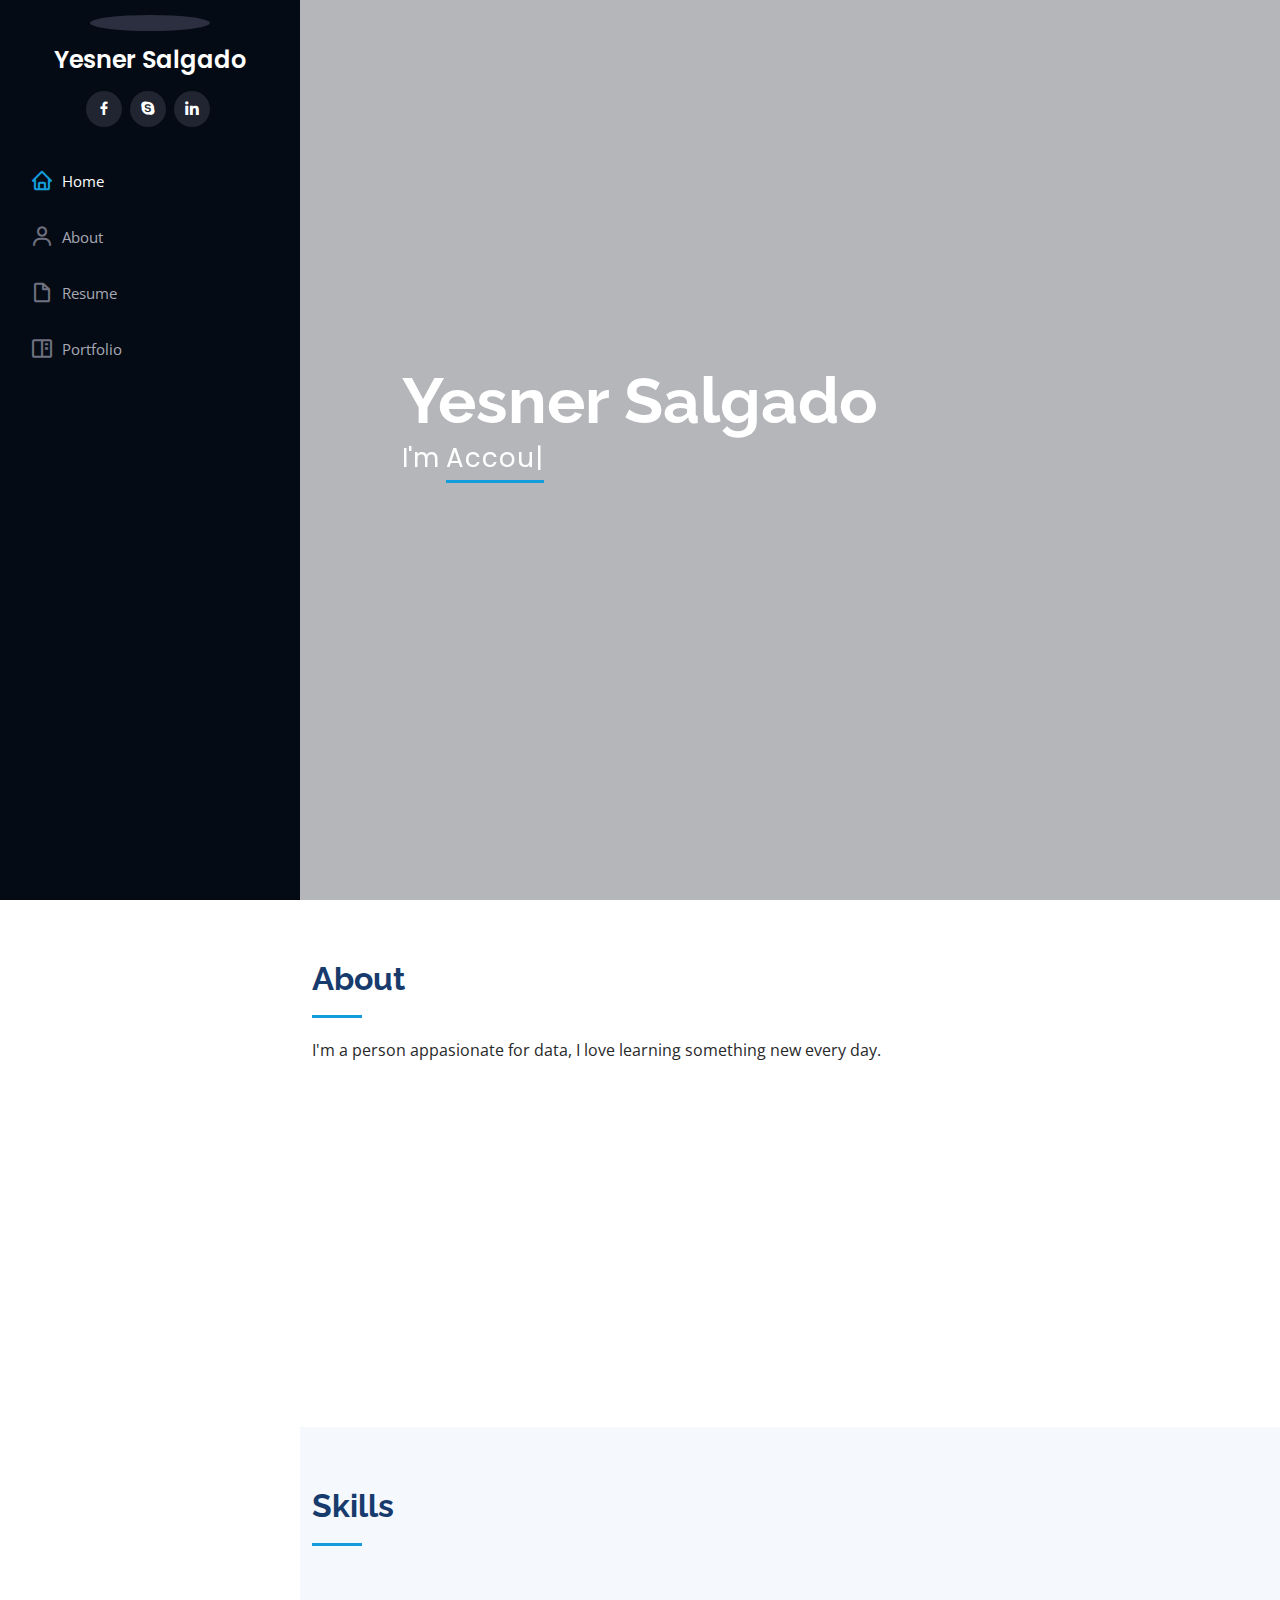
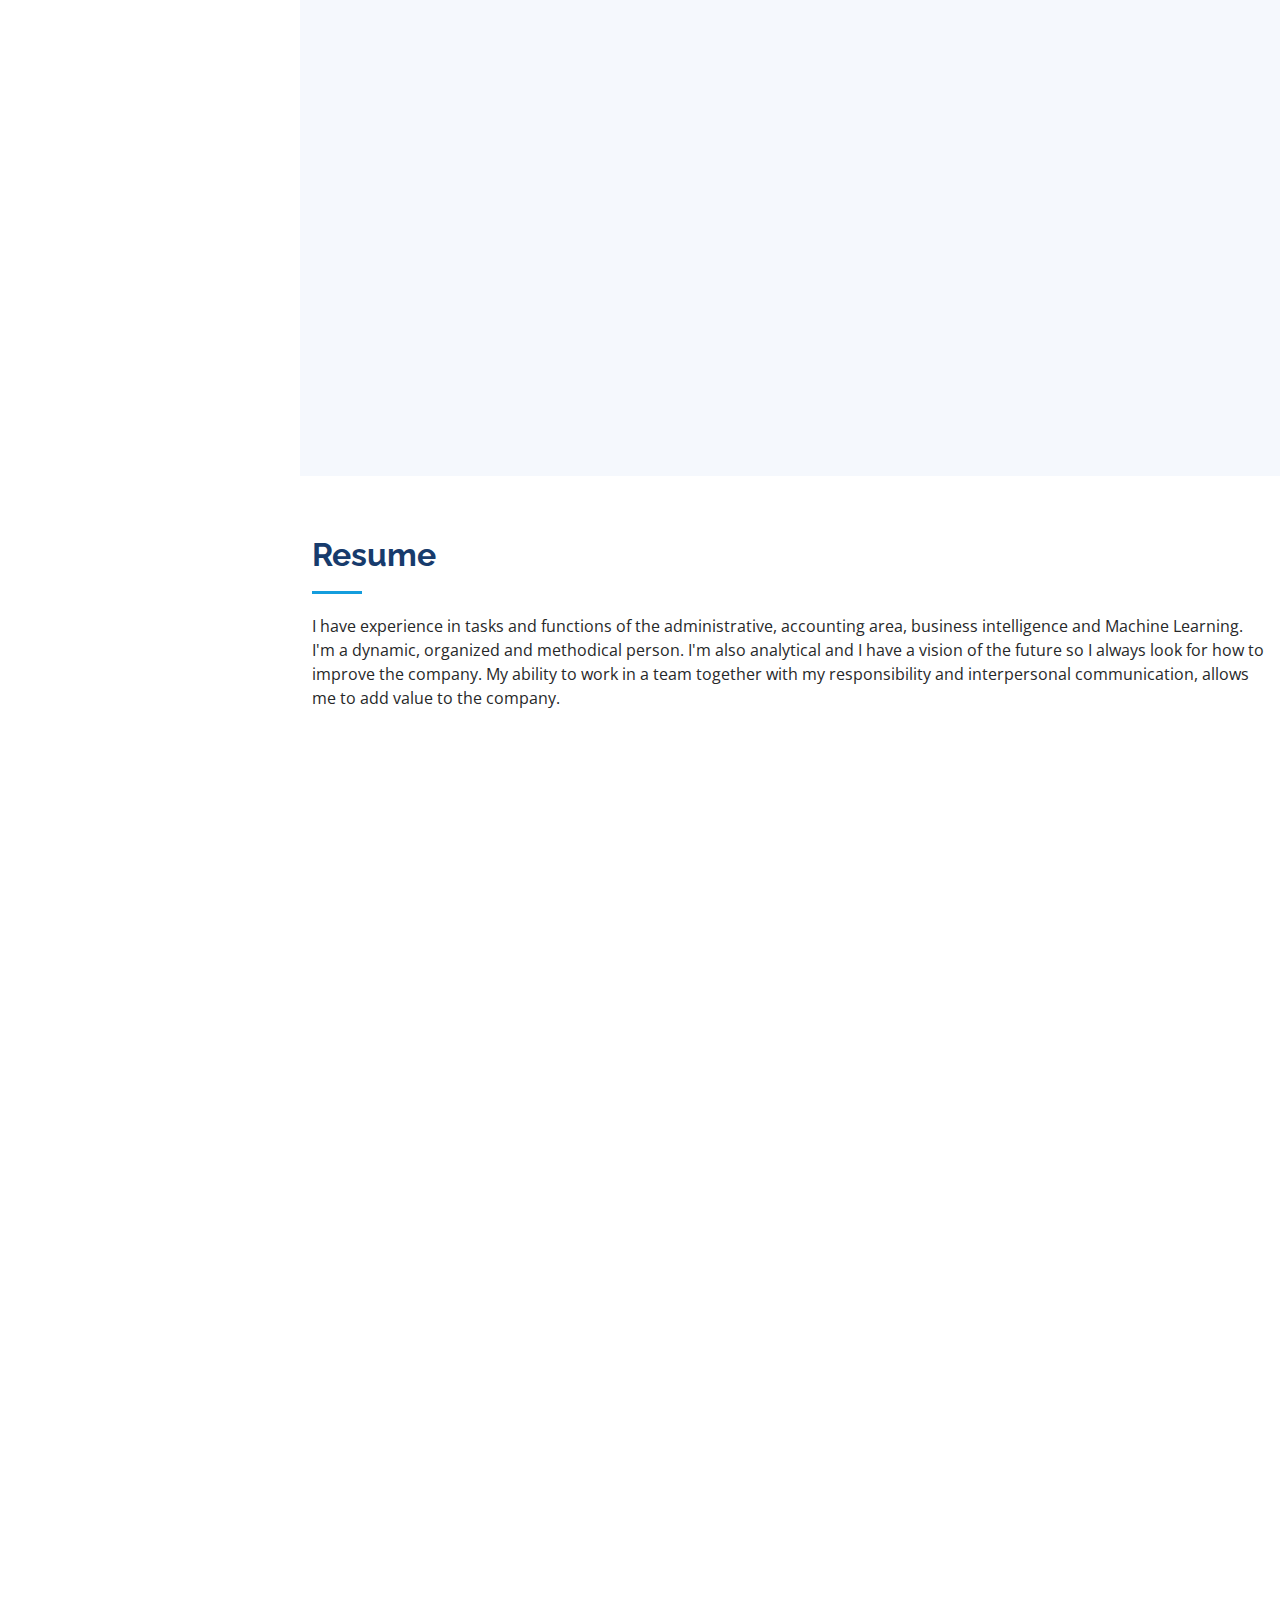
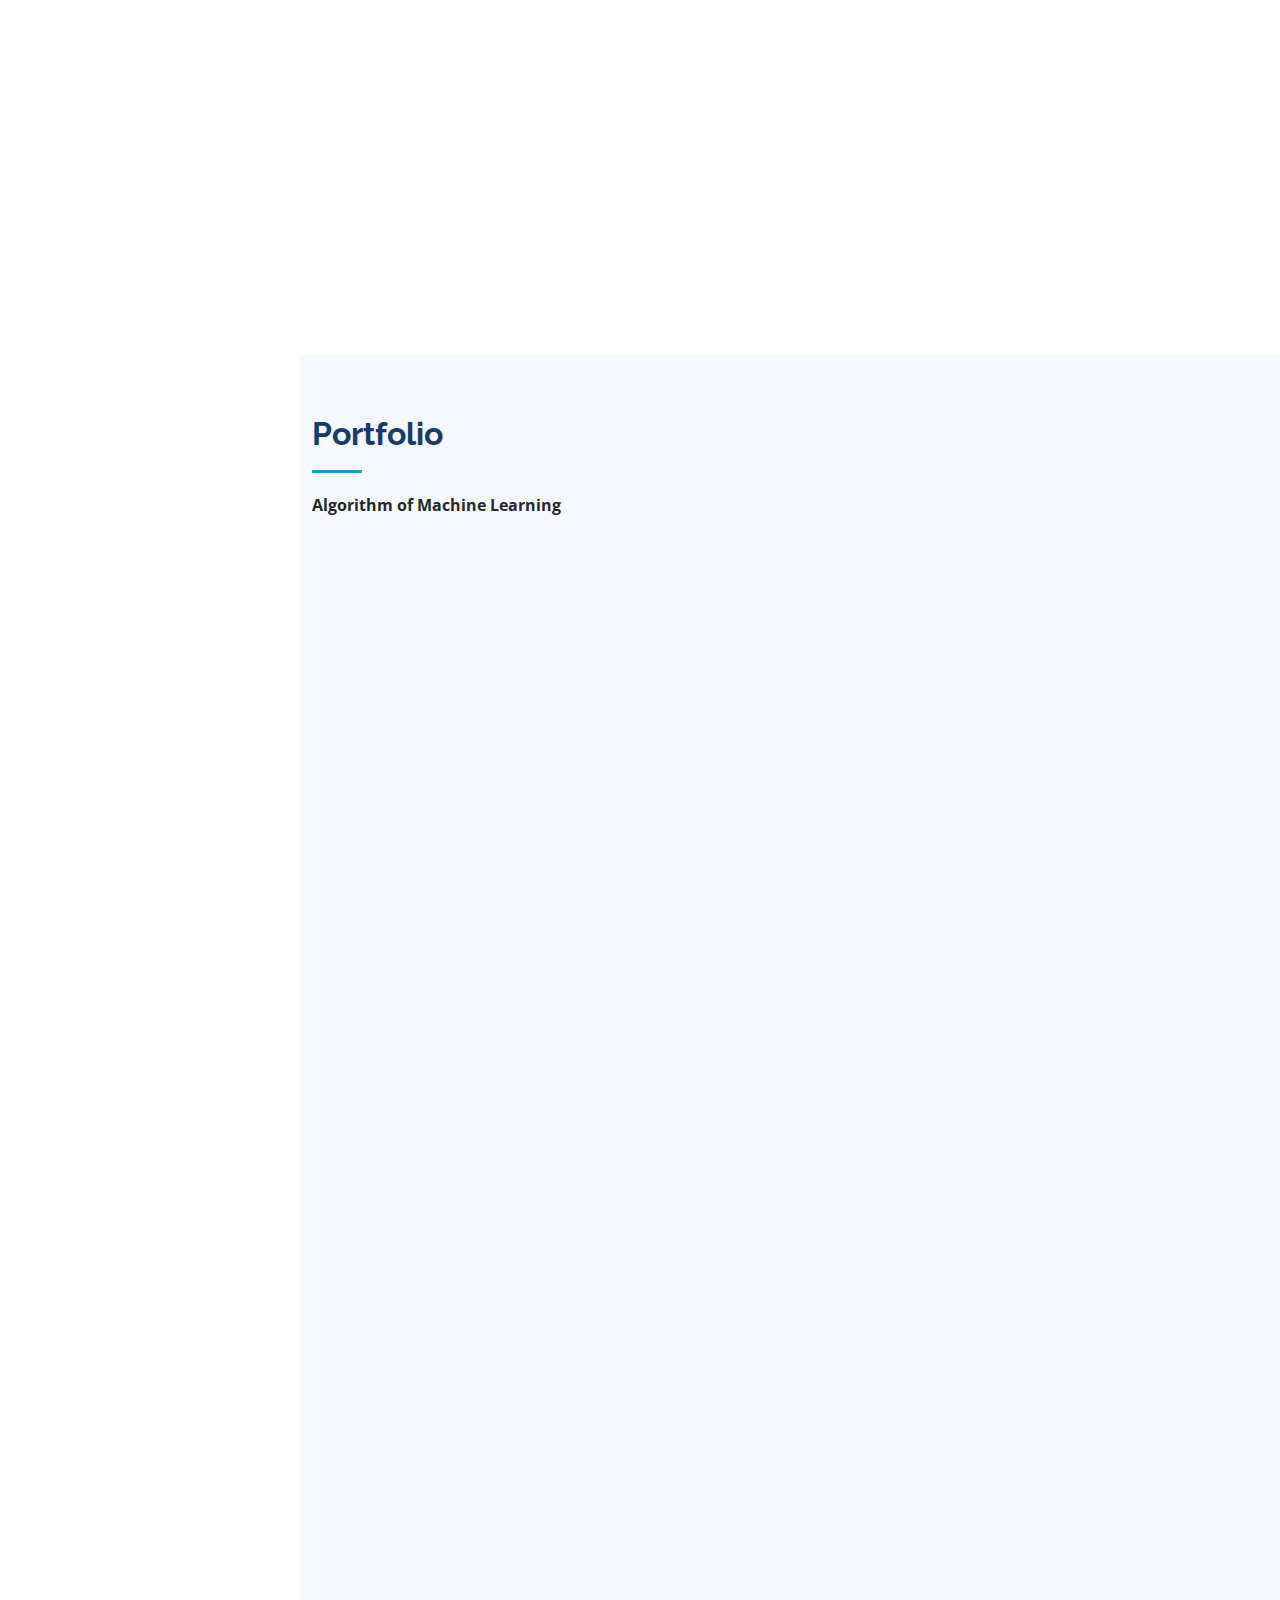
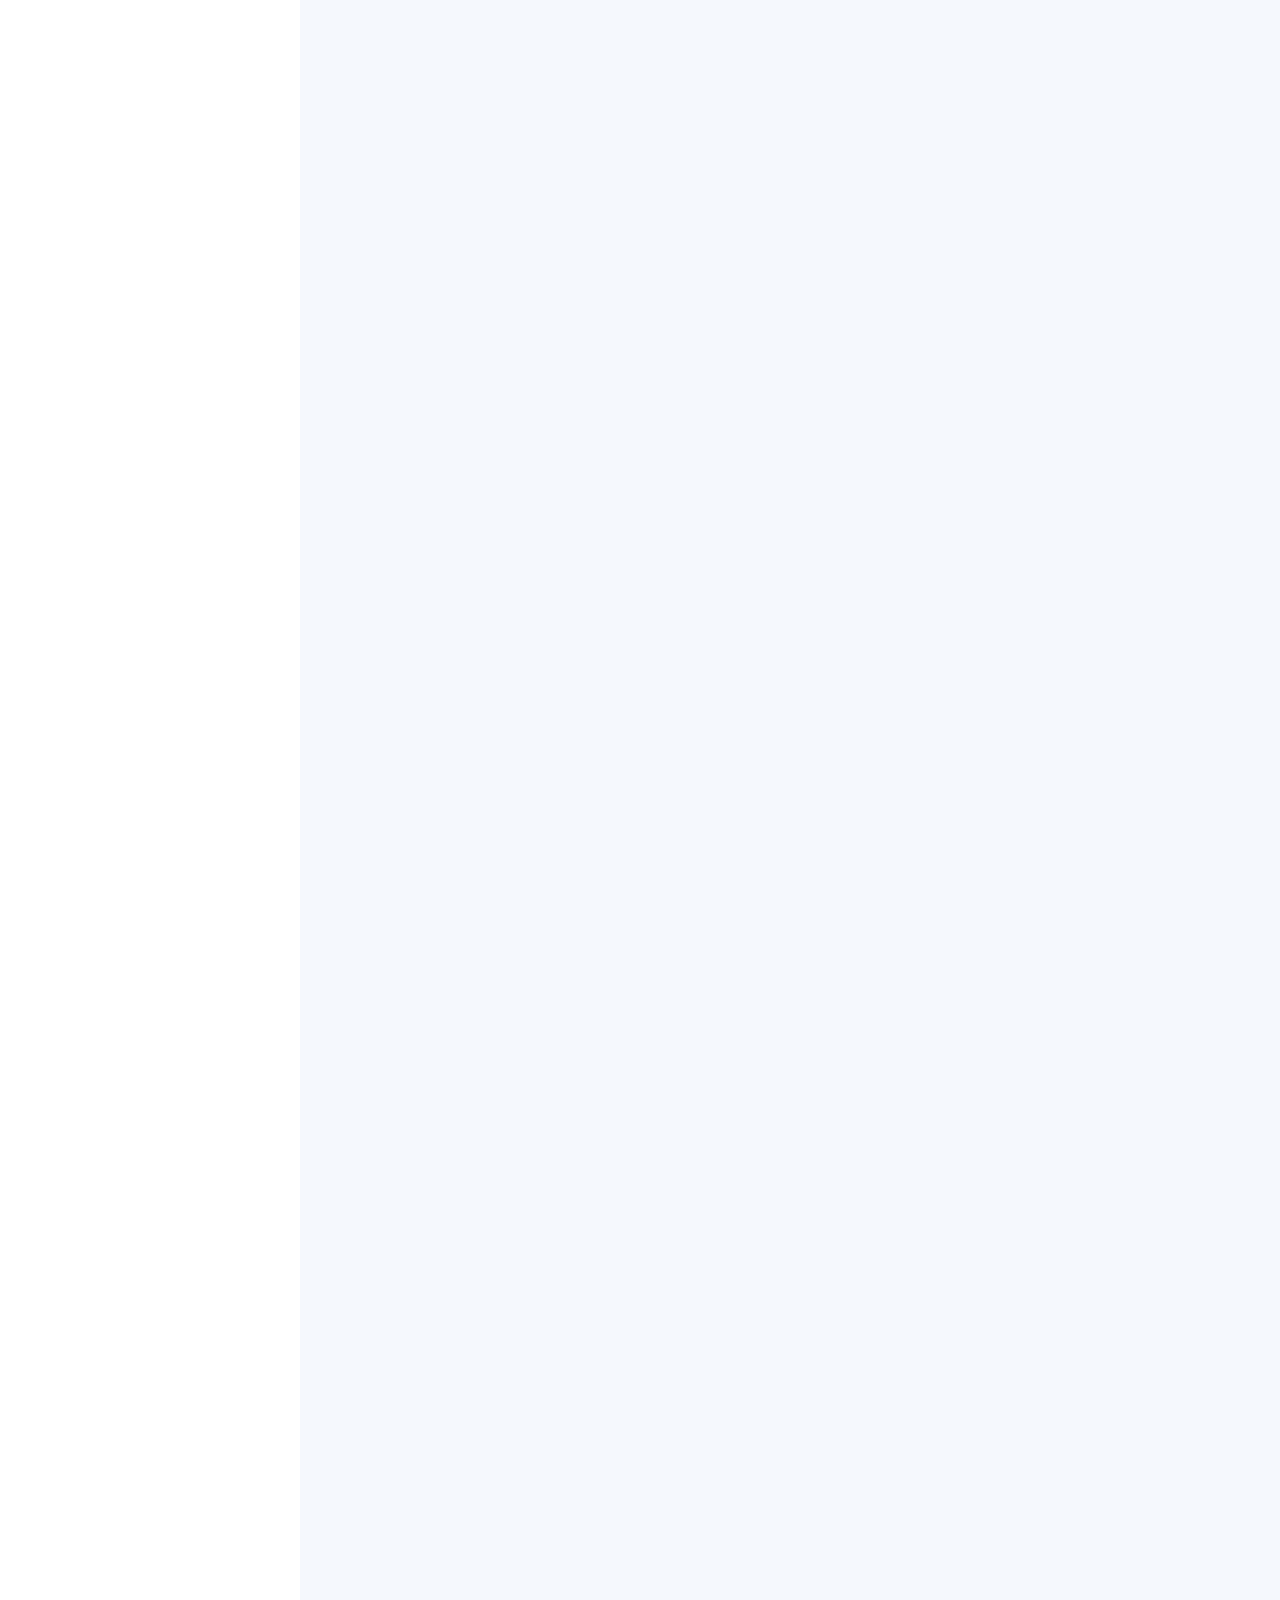
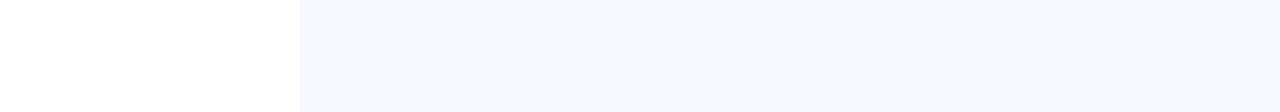
==== commit 178faa9a: "Blog updated" ====
--- a/index.html
+++ b/index.html
@@ -237,6 +237,29 @@
 
           </div>
 
+
+          <div class="col-lg-6" data-aos="fade-up" data-aos-delay="100">
+
+            <div class="progress">
+              <span class="skill">GIT/GITHUB </span>
+              <div class="progress-bar-wrap">
+                <div class="progress-bar" role="progressbar" aria-valuenow="100" aria-valuemin="0" aria-valuemax="100"></div>
+              </div>
+            </div>
+
+          </div>
+
+          <div class="col-lg-6" data-aos="fade-up" data-aos-delay="100">
+
+            <div class="progress">
+              <span class="skill">Web Scraping </span>
+              <div class="progress-bar-wrap">
+                <div class="progress-bar" role="progressbar" aria-valuenow="100" aria-valuemin="0" aria-valuemax="100"></div>
+              </div>
+            </div>
+
+          </div>
+
         </div>
 
       </div>
@@ -313,7 +336,7 @@
               </ul>
             </div>
 
-            <div class="col-lg-6" data-aos="fade-up">
+            
             <h3 class="resume-title">Licenses  &amp; certifications</h3>
             <div class="resume-item">
               <h4>Microsoft Excel Expert (Microsoft 365 Apps and Office 2019)</h4>
@@ -343,12 +366,19 @@
               <a href="https://globalbelieveexams.azurewebsites.net/PdfFiles/200900196_2_certnew.pdf" target="_blank" title="More Details"><i class="bx bx-link"></i>Show Credential</a>
             </div>
 
-
-
-          </div>
-        </div>
-
-        </div>
+            <div class="resume-item">
+              <h4>More certifications</h4>
+              <h5>2022</h5>
+              <p><em>Platzi</em></p>
+              <a href="https://platzi.com/p/yesalgad0/" target="_blank" title="More Details"><i class="bx bx-link"></i>Show Credential</a>
+            </div>
+
+
+
+          </div>
+        </div>
+
+        
 
       </div>
     </section><!-- End Resume Section -->
@@ -406,7 +436,7 @@
          
 
       </div>
-      <div class="row portfolio-container" data-aos="fade-up">
+      <div class="row portfolio-container" data-aos="fade-up" data-aos-delay="100">
       <p><strong>Tableau </strong></p>
 
       <div class='tableauPlaceholder' id='viz1656877421874' style='position: relative'><noscript><a href='#'><img alt='Dashboard 4 ' src='https:&#47;&#47;public.tableau.com&#47;static&#47;images&#47;Da&#47;Dashboard_16459063027170&#47;Dashboard4&#47;1_rss.png' style='border: none' /></a></noscript><object class='tableauViz'  style='display:none;'><param name='host_url' value='https%3A%2F%2Fpublic.tableau.com%2F' /> <param name='embed_code_version' value='3' /> <param name='site_root' value='' /><param name='name' value='Dashboard_16459063027170&#47;Dashboard4' /><param name='tabs' value='no' /><param name='toolbar' value='yes' /><param name='static_image' value='https:&#47;&#47;public.tableau.com&#47;static&#47;images&#47;Da&#47;Dashboard_16459063027170&#47;Dashboard4&#47;1.png' /> <param name='animate_transition' value='yes' /><param name='display_static_image' value='yes' /><param name='display_spinner' value='yes' /><param name='display_overlay' value='yes' /><param name='display_count' value='yes' /><param name='language' value='es-ES' /><param name='filter' value='publish=yes' /></object></div>                <script type='text/javascript'>                    var divElement = document.getElementById('viz1656877421874');                    var vizElement = divElement.getElementsByTagName('object')[0];                    if ( divElement.offsetWidth > 800 ) { vizElement.style.width='100%';vizElement.style.height=(divElement.offsetWidth*0.75)+'px';} else if ( divElement.offsetWidth > 500 ) { vizElement.style.width='100%';vizElement.style.height=(divElement.offsetWidth*0.75)+'px';} else { vizElement.style.width='100%';vizElement.style.height='1577px';}                     var scriptElement = document.createElement('script');                    scriptElement.src = 'https://public.tableau.com/javascripts/api/viz_v1.js';                    vizElement.parentNode.insertBefore(scriptElement, vizElement);                </script> 
@@ -415,7 +445,7 @@
 
     <br>
 
-    <div class="row portfolio-container" data-aos="fade-up">
+    <div class="row portfolio-container" data-aos="fade-up" data-aos-delay="100">
     <p><strong>Google Data Studio </strong></p>
 
       <iframe width="1200" height="900" src="https://datastudio.google.com/embed/reporting/dbc93836-216d-4ae6-8dc2-28f1e78523d8/page/mQ1uC" frameborder="0" style="border:0" allowfullscreen></iframe>
@@ -424,7 +454,7 @@
 
     <br>
 
-    <div class="row portfolio-container" data-aos="fade-up">
+    <div class="row portfolio-container" data-aos="fade-up" data-aos-delay="100">
       <p><strong>Power BI </strong></p>
   
       <iframe title="Report01" width="1200" height="600" src="https://app.powerbi.com/reportEmbed?reportId=3937efc3-fdab-47d0-b96d-bf213e933b4f&autoAuth=true&ctid=49251dca-060d-4fc1-9cfc-d9a2704f8b21&config=eyJjbHVzdGVyVXJsIjoiaHR0cHM6Ly93YWJpLXNvdXRoLWNlbnRyYWwtdXMtcmVkaXJlY3QuYW5hbHlzaXMud2luZG93cy5uZXQvIn0%3D" frameborder="0" allowFullScreen="true"></iframe>
